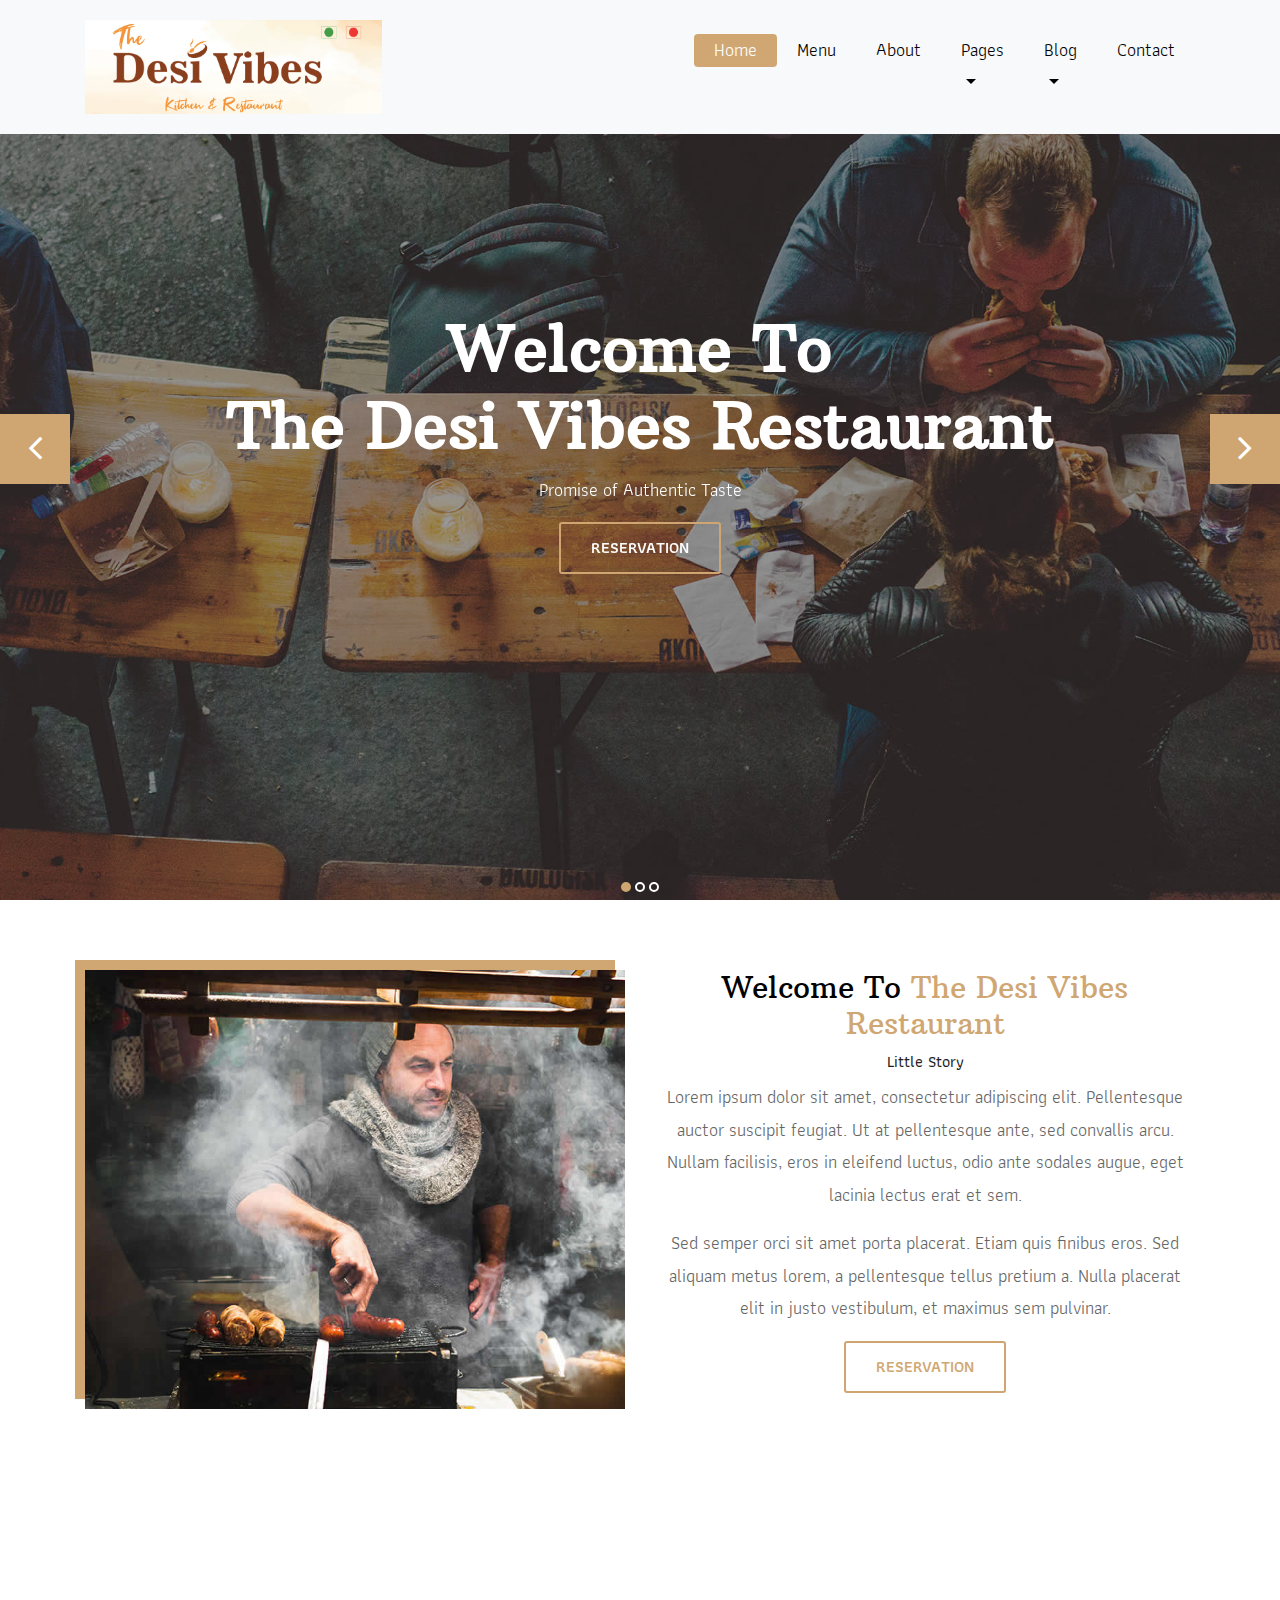
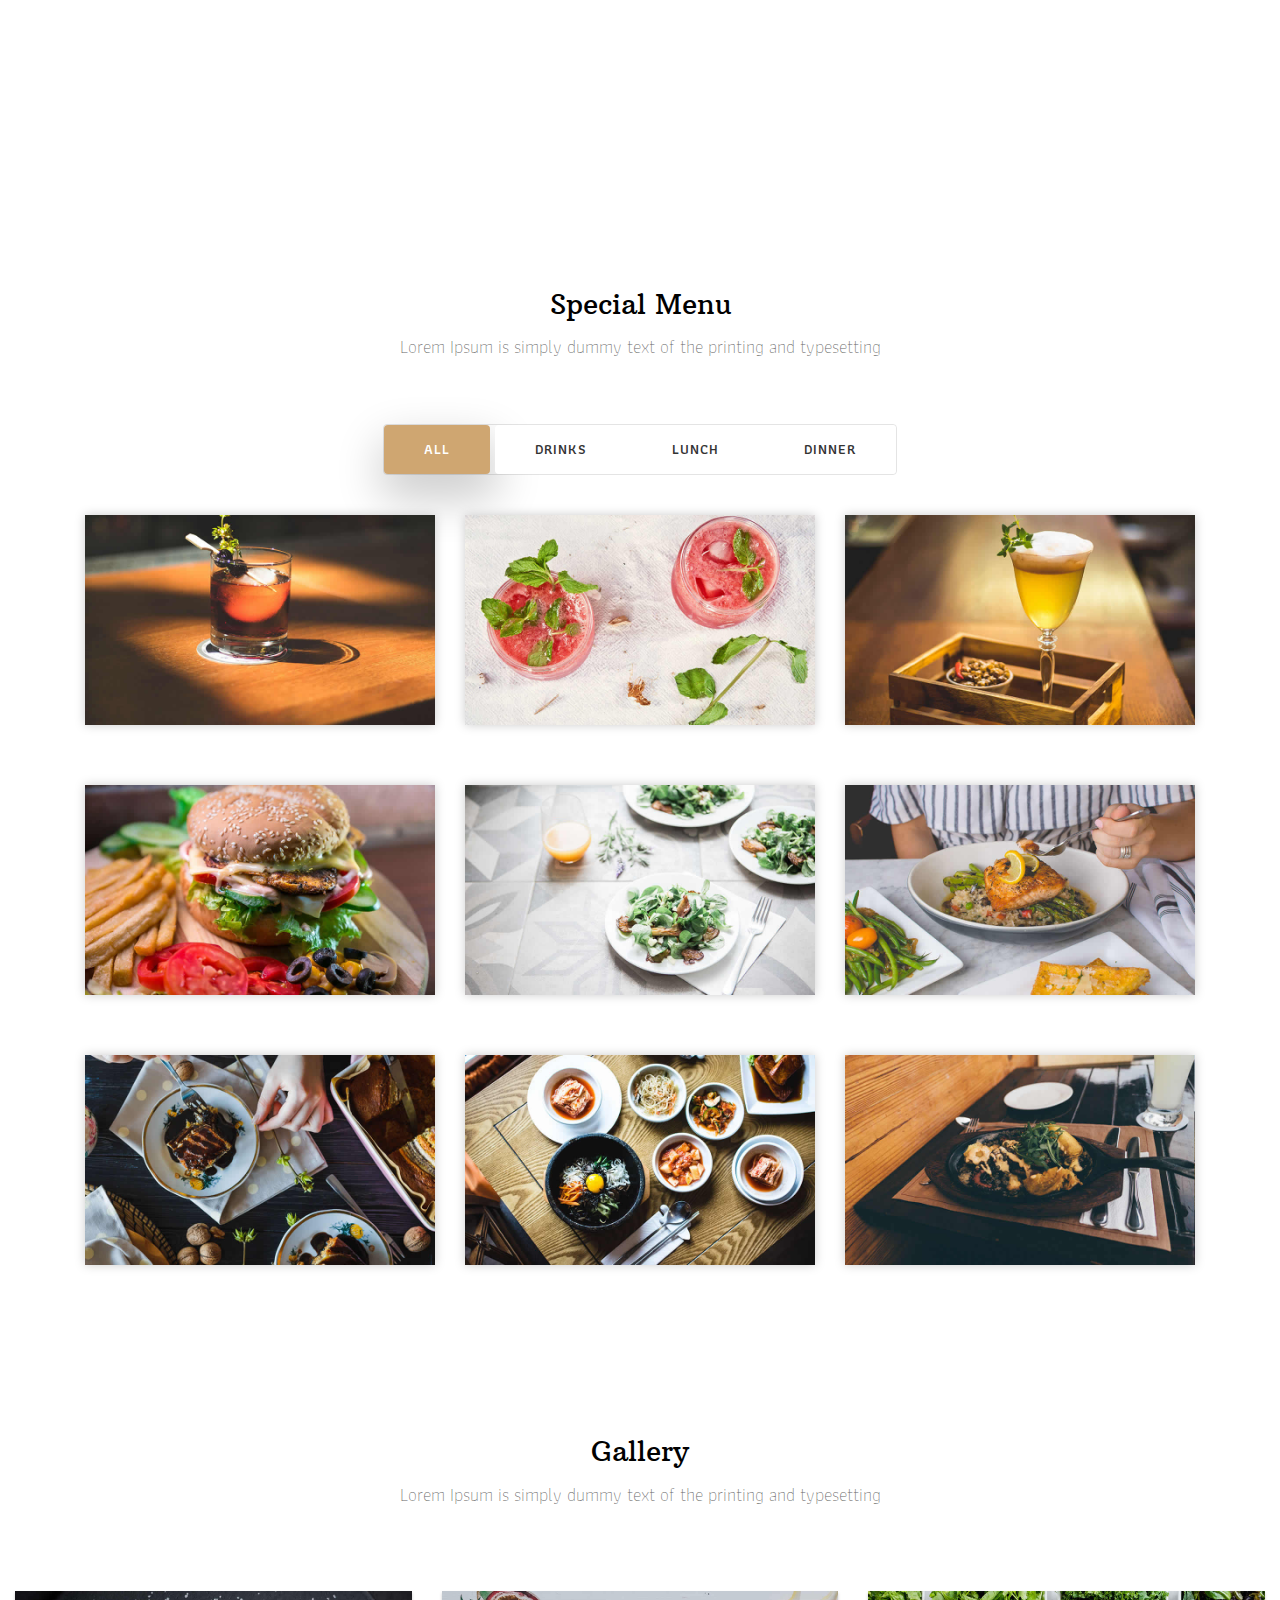
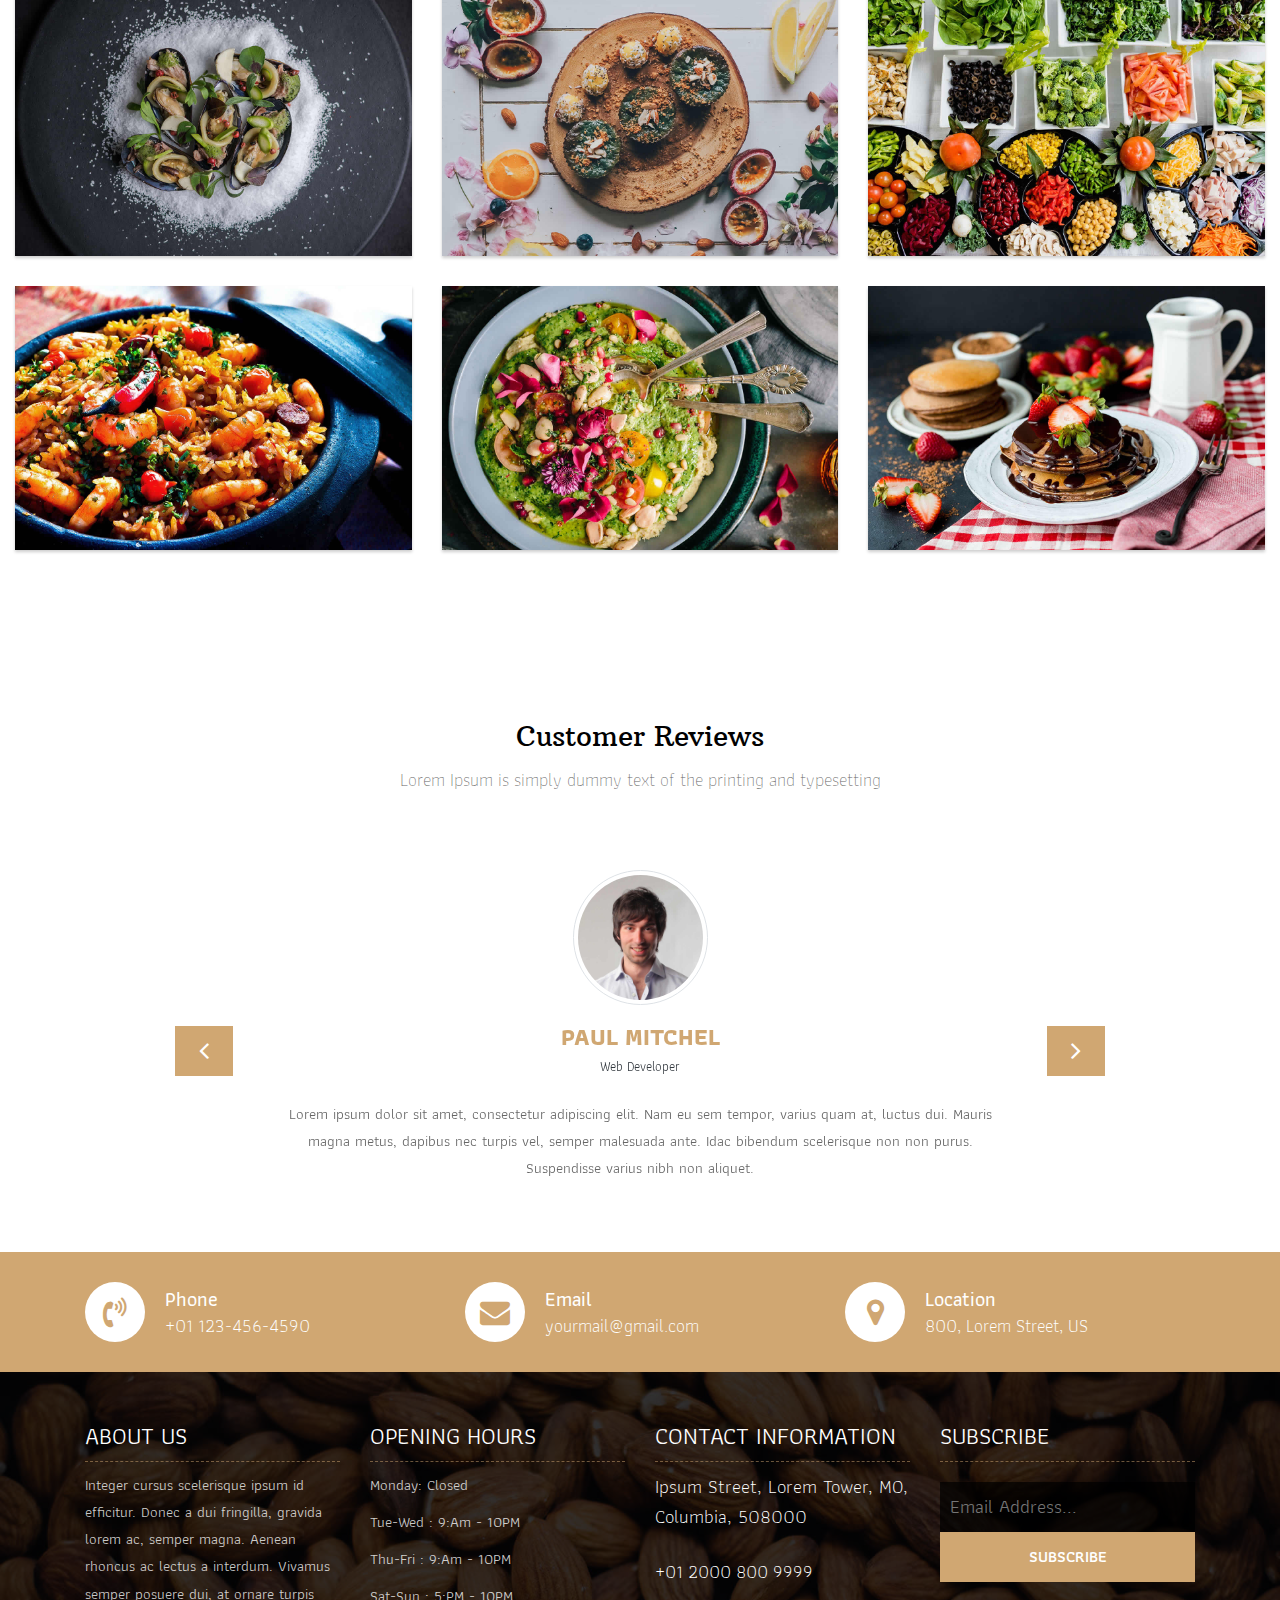
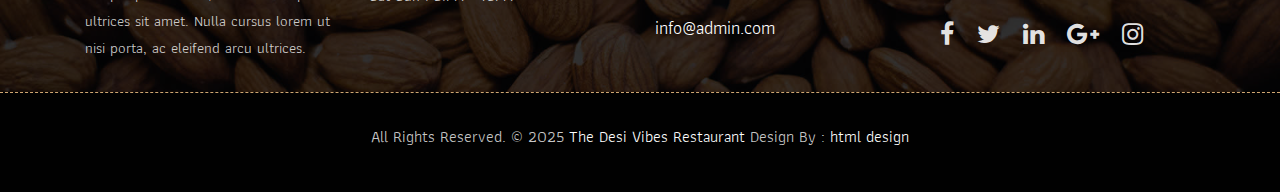
==== index.html @ 7b505b8d "Initial commit" ====
<!DOCTYPE html>
<html lang="en"><!-- Basic -->
<head>
	<meta charset="utf-8">
    <meta http-equiv="X-UA-Compatible" content="IE=edge">   
   
    <!-- Mobile Metas -->
    <meta name="viewport" content="width=device-width, initial-scale=1">
 
     <!-- Site Metas -->
    <title>The Desi Vibes</title>  
    <meta name="keywords" content="">
    <meta name="description" content="">
    <meta name="author" content="">

    <!-- Site Icons -->
    <link rel="shortcut icon" href="images/favicon.ico" type="image/x-icon">
    <link rel="apple-touch-icon" href="images/apple-touch-icon.png">

    <!-- Bootstrap CSS -->
    <link rel="stylesheet" href="css/bootstrap.min.css">    
	<!-- Site CSS -->
    <link rel="stylesheet" href="css/style.css">    
    <!-- Responsive CSS -->
    <link rel="stylesheet" href="css/responsive.css">
    <!-- Custom CSS -->
    <link rel="stylesheet" href="css/custom.css">

    <!--[if lt IE 9]>
      <script src="https://oss.maxcdn.com/libs/html5shiv/3.7.0/html5shiv.js"></script>
      <script src="https://oss.maxcdn.com/libs/respond.js/1.4.2/respond.min.js"></script>
    <![endif]-->

</head>

<body>
	<!-- Start header -->
	<header class="top-navbar">
		<nav class="navbar navbar-expand-lg navbar-light bg-light">
			<div class="container">
				<a class="navbar-brand" href="index.html">
					<img src="images/logonew.png" alt="" style="height:4%; width: 50%;"/>
				</a>
				<button class="navbar-toggler" type="button" data-toggle="collapse" data-target="#navbars-rs-food" aria-controls="navbars-rs-food" aria-expanded="false" aria-label="Toggle navigation">
				  <span class="navbar-toggler-icon"></span>
				</button>
				<div class="collapse navbar-collapse" id="navbars-rs-food">
					<ul class="navbar-nav ml-auto">
						<li class="nav-item active"><a class="nav-link" href="index.html">Home</a></li>
						<li class="nav-item"><a class="nav-link" href="menu.html">Menu</a></li>
						<li class="nav-item"><a class="nav-link" href="about.html">About</a></li>
						<li class="nav-item dropdown">
							<a class="nav-link dropdown-toggle" href="#" id="dropdown-a" data-toggle="dropdown">Pages</a>
							<div class="dropdown-menu" aria-labelledby="dropdown-a">
								<a class="dropdown-item" href="reservation.html">Reservation</a>
								<a class="dropdown-item" href="stuff.html">Stuff</a>
								<a class="dropdown-item" href="gallery.html">Gallery</a>
							</div>
						</li>
						<li class="nav-item dropdown">
							<a class="nav-link dropdown-toggle" href="#" id="dropdown-a" data-toggle="dropdown">Blog</a>
							<div class="dropdown-menu" aria-labelledby="dropdown-a">
								<a class="dropdown-item" href="blog.html">blog</a>
								<a class="dropdown-item" href="blog-details.html">blog Single</a>
							</div>
						</li>
						<li class="nav-item"><a class="nav-link" href="contact.html">Contact</a></li>
					</ul>
				</div>
			</div>
		</nav>
	</header>
	<!-- End header -->
	
	<!-- Start slides -->
	<div id="slides" class="cover-slides">
		<ul class="slides-container">
			<li class="text-center">
				<img src="images/slider-01.jpg" alt="">
				<div class="container">
					<div class="row">
						<div class="col-md-12">
							<h1 class="m-b-20"><strong>Welcome To <br> The Desi Vibes Restaurant</strong></h1>
							<p class="m-b-40">Promise of Authentic Taste</p>
							<p><a class="btn btn-lg btn-circle btn-outline-new-white" href="#">Reservation</a></p>
						</div>
					</div>
				</div>
			</li>
			<li class="text-center">
				<img src="images/slider-02.jpg" alt="">
				<div class="container">
					<div class="row">
						<div class="col-md-12">
							<h1 class="m-b-20"><strong>Welcome To <br> The Desi Vibes Restaurant</strong></h1>
							<p class="m-b-40">Promise of Authentic Taste</p>
							<p><a class="btn btn-lg btn-circle btn-outline-new-white" href="#">Reservation</a></p>
						</div>
					</div>
				</div>
			</li>
			<li class="text-center">
				<img src="images/slider-03.jpg" alt="">
				<div class="container">
					<div class="row">
						<div class="col-md-12">
							<h1 class="m-b-20"><strong>Welcome To <br> The Desi Vibes Restaurant</strong></h1>
							<p class="m-b-40">Promise of Authentic Taste</p>
							<p><a class="btn btn-lg btn-circle btn-outline-new-white" href="#">Reservation</a></p>
						</div>
					</div>
				</div>
			</li>
		</ul>
		<div class="slides-navigation">
			<a href="#" class="next"><i class="fa fa-angle-right" aria-hidden="true"></i></a>
			<a href="#" class="prev"><i class="fa fa-angle-left" aria-hidden="true"></i></a>
		</div>
	</div>
	<!-- End slides -->
	
	<!-- Start About -->
	<div class="about-section-box">
		<div class="container">
			<div class="row">
				<div class="col-lg-6 col-md-6 col-sm-12">
					<img src="images/about-img.jpg" alt="" class="img-fluid">
				</div>
				<div class="col-lg-6 col-md-6 col-sm-12 text-center">
					<div class="inner-column">
						<h1>Welcome To <span>The Desi Vibes Restaurant</span></h1>
						<h4>Little Story</h4>
						<p>Lorem ipsum dolor sit amet, consectetur adipiscing elit. Pellentesque auctor suscipit feugiat. Ut at pellentesque ante, sed convallis arcu. Nullam facilisis, eros in eleifend luctus, odio ante sodales augue, eget lacinia lectus erat et sem. </p>
						<p>Sed semper orci sit amet porta placerat. Etiam quis finibus eros. Sed aliquam metus lorem, a pellentesque tellus pretium a. Nulla placerat elit in justo vestibulum, et maximus sem pulvinar.</p>
						<a class="btn btn-lg btn-circle btn-outline-new-white" href="#">Reservation</a>
					</div>
				</div>
			</div>
		</div>
	</div>
	<!-- End About -->
	
	<!-- Start QT -->
	<div class="qt-box qt-background">
		<div class="container">
			<div class="row">
				<div class="col-md-8 ml-auto mr-auto text-left">
					<p class="lead ">
						" If you're not the one cooking, stay out of the way and compliment the chef. "
					</p>
					<span class="lead">Michael Strahan</span>
				</div>
			</div>
		</div>
	</div>
	<!-- End QT -->
	
	<!-- Start Menu -->
	<div class="menu-box">
		<div class="container">
			<div class="row">
				<div class="col-lg-12">
					<div class="heading-title text-center">
						<h2>Special Menu</h2>
						<p>Lorem Ipsum is simply dummy text of the printing and typesetting</p>
					</div>
				</div>
			</div>
			<div class="row">
				<div class="col-lg-12">
					<div class="special-menu text-center">
						<div class="button-group filter-button-group">
							<button class="active" data-filter="*">All</button>
							<button data-filter=".drinks">Drinks</button>
							<button data-filter=".lunch">Lunch</button>
							<button data-filter=".dinner">Dinner</button>
						</div>
					</div>
				</div>
			</div>
				
			<div class="row special-list">
				<div class="col-lg-4 col-md-6 special-grid drinks">
					<div class="gallery-single fix">
						<img src="images/img-01.jpg" class="img-fluid" alt="Image">
						<div class="why-text">
							<h4>Special Drinks 1</h4>
							<p>Sed id magna vitae eros sagittis euismod.</p>
							<h5> $7.79</h5>
						</div>
					</div>
				</div>
				
				<div class="col-lg-4 col-md-6 special-grid drinks">
					<div class="gallery-single fix">
						<img src="images/img-02.jpg" class="img-fluid" alt="Image">
						<div class="why-text">
							<h4>Special Drinks 2</h4>
							<p>Sed id magna vitae eros sagittis euismod.</p>
							<h5> $9.79</h5>
						</div>
					</div>
				</div>
				
				<div class="col-lg-4 col-md-6 special-grid drinks">
					<div class="gallery-single fix">
						<img src="images/img-03.jpg" class="img-fluid" alt="Image">
						<div class="why-text">
							<h4>Special Drinks 3</h4>
							<p>Sed id magna vitae eros sagittis euismod.</p>
							<h5> $10.79</h5>
						</div>
					</div>
				</div>
				
				<div class="col-lg-4 col-md-6 special-grid lunch">
					<div class="gallery-single fix">
						<img src="images/img-04.jpg" class="img-fluid" alt="Image">
						<div class="why-text">
							<h4>Special Lunch 1</h4>
							<p>Sed id magna vitae eros sagittis euismod.</p>
							<h5> $15.79</h5>
						</div>
					</div>
				</div>
				
				<div class="col-lg-4 col-md-6 special-grid lunch">
					<div class="gallery-single fix">
						<img src="images/img-05.jpg" class="img-fluid" alt="Image">
						<div class="why-text">
							<h4>Special Lunch 2</h4>
							<p>Sed id magna vitae eros sagittis euismod.</p>
							<h5> $18.79</h5>
						</div>
					</div>
				</div>
				
				<div class="col-lg-4 col-md-6 special-grid lunch">
					<div class="gallery-single fix">
						<img src="images/img-06.jpg" class="img-fluid" alt="Image">
						<div class="why-text">
							<h4>Special Lunch 3</h4>
							<p>Sed id magna vitae eros sagittis euismod.</p>
							<h5> $20.79</h5>
						</div>
					</div>
				</div>
				
				<div class="col-lg-4 col-md-6 special-grid dinner">
					<div class="gallery-single fix">
						<img src="images/img-07.jpg" class="img-fluid" alt="Image">
						<div class="why-text">
							<h4>Special Dinner 1</h4>
							<p>Sed id magna vitae eros sagittis euismod.</p>
							<h5> $25.79</h5>
						</div>
					</div>
				</div>
				
				<div class="col-lg-4 col-md-6 special-grid dinner">
					<div class="gallery-single fix">
						<img src="images/img-08.jpg" class="img-fluid" alt="Image">
						<div class="why-text">
							<h4>Special Dinner 2</h4>
							<p>Sed id magna vitae eros sagittis euismod.</p>
							<h5> $22.79</h5>
						</div>
					</div>
				</div>
				
				<div class="col-lg-4 col-md-6 special-grid dinner">
					<div class="gallery-single fix">
						<img src="images/img-09.jpg" class="img-fluid" alt="Image">
						<div class="why-text">
							<h4>Special Dinner 3</h4>
							<p>Sed id magna vitae eros sagittis euismod.</p>
							<h5> $24.79</h5>
						</div>
					</div>
				</div>
				
			</div>
		</div>
	</div>
	<!-- End Menu -->
	
	<!-- Start Gallery -->
	<div class="gallery-box">
		<div class="container-fluid">
			<div class="row">
				<div class="col-lg-12">
					<div class="heading-title text-center">
						<h2>Gallery</h2>
						<p>Lorem Ipsum is simply dummy text of the printing and typesetting</p>
					</div>
				</div>
			</div>
			<div class="tz-gallery">
				<div class="row">
					<div class="col-sm-12 col-md-4 col-lg-4">
						<a class="lightbox" href="images/gallery-img-01.jpg">
							<img class="img-fluid" src="images/gallery-img-01.jpg" alt="Gallery Images">
						</a>
					</div>
					<div class="col-sm-6 col-md-4 col-lg-4">
						<a class="lightbox" href="images/gallery-img-02.jpg">
							<img class="img-fluid" src="images/gallery-img-02.jpg" alt="Gallery Images">
						</a>
					</div>
					<div class="col-sm-6 col-md-4 col-lg-4">
						<a class="lightbox" href="images/gallery-img-03.jpg">
							<img class="img-fluid" src="images/gallery-img-03.jpg" alt="Gallery Images">
						</a>
					</div>
					<div class="col-sm-12 col-md-4 col-lg-4">
						<a class="lightbox" href="images/gallery-img-04.jpg">
							<img class="img-fluid" src="images/gallery-img-04.jpg" alt="Gallery Images">
						</a>
					</div>
					<div class="col-sm-6 col-md-4 col-lg-4">
						<a class="lightbox" href="images/gallery-img-05.jpg">
							<img class="img-fluid" src="images/gallery-img-05.jpg" alt="Gallery Images">
						</a>
					</div> 
					<div class="col-sm-6 col-md-4 col-lg-4">
						<a class="lightbox" href="images/gallery-img-06.jpg">
							<img class="img-fluid" src="images/gallery-img-06.jpg" alt="Gallery Images">
						</a>
					</div>
				</div>
			</div>
		</div>
	</div>
	<!-- End Gallery -->
	
	<!-- Start Customer Reviews -->
	<div class="customer-reviews-box">
		<div class="container">
			<div class="row">
				<div class="col-lg-12">
					<div class="heading-title text-center">
						<h2>Customer Reviews</h2>
						<p>Lorem Ipsum is simply dummy text of the printing and typesetting</p>
					</div>
				</div>
			</div>
			<div class="row">
				<div class="col-md-8 mr-auto ml-auto text-center">
					<div id="reviews" class="carousel slide" data-ride="carousel">
						<div class="carousel-inner mt-4">
							<div class="carousel-item text-center active">
								<div class="img-box p-1 border rounded-circle m-auto">
									<img class="d-block w-100 rounded-circle" src="images/profile-1.jpg" alt="">
								</div>
								<h5 class="mt-4 mb-0"><strong class="text-warning text-uppercase">Paul Mitchel</strong></h5>
								<h6 class="text-dark m-0">Web Developer</h6>
								<p class="m-0 pt-3">Lorem ipsum dolor sit amet, consectetur adipiscing elit. Nam eu sem tempor, varius quam at, luctus dui. Mauris magna metus, dapibus nec turpis vel, semper malesuada ante. Idac bibendum scelerisque non non purus. Suspendisse varius nibh non aliquet.</p>
							</div>
							<div class="carousel-item text-center">
								<div class="img-box p-1 border rounded-circle m-auto">
									<img class="d-block w-100 rounded-circle" src="images/profile-3.jpg" alt="">
								</div>
								<h5 class="mt-4 mb-0"><strong class="text-warning text-uppercase">Steve Fonsi</strong></h5>
								<h6 class="text-dark m-0">Web Designer</h6>
								<p class="m-0 pt-3">Lorem ipsum dolor sit amet, consectetur adipiscing elit. Nam eu sem tempor, varius quam at, luctus dui. Mauris magna metus, dapibus nec turpis vel, semper malesuada ante. Idac bibendum scelerisque non non purus. Suspendisse varius nibh non aliquet.</p>
							</div>
							<div class="carousel-item text-center">
								<div class="img-box p-1 border rounded-circle m-auto">
									<img class="d-block w-100 rounded-circle" src="images/profile-7.jpg" alt="">
								</div>
								<h5 class="mt-4 mb-0"><strong class="text-warning text-uppercase">Daniel vebar</strong></h5>
								<h6 class="text-dark m-0">Seo Analyst</h6>
								<p class="m-0 pt-3">Lorem ipsum dolor sit amet, consectetur adipiscing elit. Nam eu sem tempor, varius quam at, luctus dui. Mauris magna metus, dapibus nec turpis vel, semper malesuada ante. Idac bibendum scelerisque non non purus. Suspendisse varius nibh non aliquet.</p>
							</div>
						</div>
						<a class="carousel-control-prev" href="#reviews" role="button" data-slide="prev">
							<i class="fa fa-angle-left" aria-hidden="true"></i>
							<span class="sr-only">Previous</span>
						</a>
						<a class="carousel-control-next" href="#reviews" role="button" data-slide="next">
							<i class="fa fa-angle-right" aria-hidden="true"></i>
							<span class="sr-only">Next</span>
						</a>
                    </div>
				</div>
			</div>
		</div>
	</div>
	<!-- End Customer Reviews -->
	
	<!-- Start Contact info -->
	<div class="contact-imfo-box">
		<div class="container">
			<div class="row">
				<div class="col-md-4">
					<i class="fa fa-volume-control-phone"></i>
					<div class="overflow-hidden">
						<h4>Phone</h4>
						<p class="lead">
							+01 123-456-4590
						</p>
					</div>
				</div>
				<div class="col-md-4">
					<i class="fa fa-envelope"></i>
					<div class="overflow-hidden">
						<h4>Email</h4>
						<p class="lead">
							yourmail@gmail.com
						</p>
					</div>
				</div>
				<div class="col-md-4">
					<i class="fa fa-map-marker"></i>
					<div class="overflow-hidden">
						<h4>Location</h4>
						<p class="lead">
							800, Lorem Street, US
						</p>
					</div>
				</div>
			</div>
		</div>
	</div>
	<!-- End Contact info -->
	
	<!-- Start Footer -->
	<footer class="footer-area bg-f">
		<div class="container">
			<div class="row">
				<div class="col-lg-3 col-md-6">
					<h3>About Us</h3>
					<p>Integer cursus scelerisque ipsum id efficitur. Donec a dui fringilla, gravida lorem ac, semper magna. Aenean rhoncus ac lectus a interdum. Vivamus semper posuere dui, at ornare turpis ultrices sit amet. Nulla cursus lorem ut nisi porta, ac eleifend arcu ultrices.</p>
				</div>
				<div class="col-lg-3 col-md-6">
					<h3>Opening hours</h3>
					<p><span class="text-color">Monday: </span>Closed</p>
					<p><span class="text-color">Tue-Wed :</span> 9:Am - 10PM</p>
					<p><span class="text-color">Thu-Fri :</span> 9:Am - 10PM</p>
					<p><span class="text-color">Sat-Sun :</span> 5:PM - 10PM</p>
				</div>
				<div class="col-lg-3 col-md-6">
					<h3>Contact information</h3>
					<p class="lead">Ipsum Street, Lorem Tower, MO, Columbia, 508000</p>
					<p class="lead"><a href="#">+01 2000 800 9999</a></p>
					<p><a href="#"> info@admin.com</a></p>
				</div>
				<div class="col-lg-3 col-md-6">
					<h3>Subscribe</h3>
					<div class="subscribe_form">
						<form class="subscribe_form">
							<input name="EMAIL" id="subs-email" class="form_input" placeholder="Email Address..." type="email">
							<button type="submit" class="submit">SUBSCRIBE</button>
							<div class="clearfix"></div>
						</form>
					</div>
					<ul class="list-inline f-social">
						<li class="list-inline-item"><a href="#"><i class="fa fa-facebook" aria-hidden="true"></i></a></li>
						<li class="list-inline-item"><a href="#"><i class="fa fa-twitter" aria-hidden="true"></i></a></li>
						<li class="list-inline-item"><a href="#"><i class="fa fa-linkedin" aria-hidden="true"></i></a></li>
						<li class="list-inline-item"><a href="#"><i class="fa fa-google-plus" aria-hidden="true"></i></a></li>
						<li class="list-inline-item"><a href="#"><i class="fa fa-instagram" aria-hidden="true"></i></a></li>
					</ul>
				</div>
			</div>
		</div>
		
		<div class="copyright">
			<div class="container">
				<div class="row">
					<div class="col-lg-12">
						<p class="company-name">All Rights Reserved. &copy; 2025 <a href="#">The Desi Vibes Restaurant</a> Design By : 
					<a href="https://html.design/">html design</a></p>
					</div>
				</div>
			</div>
		</div>
		
	</footer>
	<!-- End Footer -->
	
	<a href="#" id="back-to-top" title="Back to top" style="display: none;">&uarr;</a>

	<!-- ALL JS FILES -->
	<script src="js/jquery-3.2.1.min.js"></script>
	<script src="js/popper.min.js"></script>
	<script src="js/bootstrap.min.js"></script>
    <!-- ALL PLUGINS -->
	<script src="js/jquery.superslides.min.js"></script>
	<script src="js/images-loded.min.js"></script>
	<script src="js/isotope.min.js"></script>
	<script src="js/baguetteBox.min.js"></script>
	<script src="js/form-validator.min.js"></script>
    <script src="js/contact-form-script.js"></script>
    <script src="js/custom.js"></script>
</body>
</html>
---- css/style.css ----
/*------------------------------------------------------------------
    IMPORT FONTS
-------------------------------------------------------------------*/

@import url('https://fonts.googleapis.com/css?family=Arbutus+Slab');
@import url('https://fonts.googleapis.com/css?family=Athiti:400,500,600');

/*------------------------------------------------------------------
    IMPORT FILES
-------------------------------------------------------------------*/

@import url(animate.css);
@import url(font-awesome.min.css);
@import url(superslides.css);
@import url(baguetteBox.min.css);

/*------------------------------------------------------------------
    SKELETON
-------------------------------------------------------------------*/

body {
    color: #666666;
    font-size: 15px;
    font-family: 'Athiti', sans-serif;
    line-height: 1.80857;
}


a {
    color: #1f1f1f;
    text-decoration: none !important;
    outline: none !important;
    -webkit-transition: all .3s ease-in-out;
    -moz-transition: all .3s ease-in-out;
    -ms-transition: all .3s ease-in-out;
    -o-transition: all .3s ease-in-out;
    transition: all .3s ease-in-out;
}

h1,
h2,
h3,
h4,
h5,
h6 {
    letter-spacing: 0;
    font-weight: normal;
    position: relative;
    padding: 0 0 10px 0;
    font-weight: normal;
    line-height: 120% !important;
    color: #1f1f1f;
    margin: 0
}

h1 {
    font-size: 24px
}

h2 {
    font-size: 22px
}

h3 {
    font-size: 18px
}

h4 {
    font-size: 16px
}

h5 {
    font-size: 14px
}

h6 {
    font-size: 13px
}

h1 a,
h2 a,
h3 a,
h4 a,
h5 a,
h6 a {
    color: #212121;
    text-decoration: none!important;
    opacity: 1
}

h1 a:hover,
h2 a:hover,
h3 a:hover,
h4 a:hover,
h5 a:hover,
h6 a:hover {
    opacity: .8
}

a {
    color: #1f1f1f;
    text-decoration: none;
    outline: none;
}

a,
.btn {
    text-decoration: none !important;
    outline: none !important;
    -webkit-transition: all .3s ease-in-out;
    -moz-transition: all .3s ease-in-out;
    -ms-transition: all .3s ease-in-out;
    -o-transition: all .3s ease-in-out;
    transition: all .3s ease-in-out;
}

.btn-custom {
    margin-top: 20px;
    background-color: transparent !important;
    border: 2px solid #ddd;
    padding: 12px 40px;
    font-size: 16px;
}

.lead {
    font-size: 18px;
    line-height: 30px;
    color: #767676;
    margin: 0;
    padding: 0;
}

blockquote {
    margin: 20px 0 20px;
    padding: 30px;
}

ul, li, ol{
	list-style: none;
	margin: 0px;
	padding: 0px;
}
button:focus{
	outline: none;
}

.form-control::-moz-placeholder {
    color: #2a2a2a;
    opacity: 1;
}

/*------------------------------------------------------------------
    LOADER 
-------------------------------------------------------------------*/


/*------------------------------------------------------------------
    HEADER
-------------------------------------------------------------------*/
.top-navbar{
	position: relative;
	z-index: 10;
}

.top-navbar .navbar{
	padding: 15px 0px;
	position: fixed;
	width: 100%;
	transition: height .3s ease-out, background .3s ease-out, box-shadow .3s ease-out;
	-webkit-transform: translate3d(0, 0, 0);
	transform: translate3d(0, 0, 0);
	z-index: 100;
}

.top-navbar .navbar-light .navbar-nav .nav-link{
	color: #010101;
	font-size: 18px;
	padding: 0px 20px;
	border-radius: 4px;
}

.top-navbar .navbar-light .navbar-nav .nav-item .nav-link:hover{
	background: #d0a772;
	color: #ffffff;
}
.top-navbar .navbar-light .navbar-nav .nav-item.active .nav-link{
	background: #d0a772;
	color: #ffffff;
	border-radius: 4px;
}

.navbar-expand-lg .navbar-nav .dropdown-menu{
	border: none;
	 box-shadow: 2px 5px 6px rgba(0,0,0,0.5);
}

.navbar-expand-lg .navbar-nav .dropdown-menu a.dropdown-item:hover{
	background: #d0a772;
	color: #ffffff;
}
.navbar-light .navbar-toggler:hover{
	background: #cfa671;
}

/*------------------------------------------------------------------
    Slider
-------------------------------------------------------------------*/

.cover-slides{
	height: 100vh;
}
.slides-navigation a {
	background: #cfa671;
    position: absolute;
    height: 70px;
    width: 70px;
    top: 50%;
    font-size: 20px;
    display: block;
    color: #fff;
	line-height: 80px;
	text-align: center;
    transition: all .3s ease-in-out;
}
.slides-navigation a i{
	font-size: 40px;
}
.slides-navigation a:hover {
	background: #010101;
}
.cover-slides .container{
	height: 100%;
	position: relative;
	z-index: 2;
}
.cover-slides .container > .row {
	-webkit-box-align: center;
	-ms-flex-align: center;
	align-items: center;
}
.cover-slides .container > .row {
    height: 100%;
}

.btn{
	text-transform: uppercase;
	padding: 19px 36px;
}
.btn{
	display: inline-block;
	font-weight: 600;
	text-align: center;
	white-space: nowrap;
	vertical-align: middle;
	-webkit-user-select: none;
	-moz-user-select: none;
	-ms-user-select: none;
	user-select: none;
	border: 2px solid transparent;
	padding: 12px 30px;
	font-size: 16px;
	line-height: 1.5;
	border-radius: .1875rem;
	transition: color .15s ease-in-out, background-color .15s ease-in-out, border-color .15s ease-in-out, box-shadow .15s ease-in-out;
}
.btn-outline-new-white {
    color: #fff;
    background-color: transparent;
    background-image: none;
    border-color: #cfa671;
}
.btn-outline-new-white:hover {
    color: #ffffff;
    background-color: #cfa671;
    border-color: #cfa671;
}

.overlay-background {
    background: #333;
    position: absolute;
    height: 100%;
    width: 100%;
    left: 0;
    top: 0;
	opacity: 0.5;
}

.cover-slides h1{
	font-family: 'Arbutus Slab', serif;
	font-weight: 500;
	font-size: 64px;
	color: #fff;
}
.cover-slides p{
	font-size: 18px;
	color: #fff;
}
.slides-pagination a{
	border: 2px solid #ffffff;
}
.slides-pagination a.current{
	background: #cfa671;
	border: 2px solid #cfa671;
}

/*------------------------------------------------------------------
    About
-------------------------------------------------------------------*/

.about-section-box{
	padding: 70px 0px;
}
.about-section-box .img-fluid{
	box-shadow: -10px -10px 0px #d0a772;
}
.inner-column{}
.inner-column h1{
	font-family: 'Arbutus Slab', serif;
	font-size: 30px;
	color: #010101;
}
.inner-column h1 span{
	color: #d0a772;
}
.inner-column h4{
	font-size: 16px;
	font-weight: 500;
}
.inner-column p{
	font-size: 18px;
}
.inner-column .btn-outline-new-white{
	color: #d0a772;
}
.inner-column .btn-outline-new-white:hover{
	color: #ffffff;
}

/*------------------------------------------------------------------
    QT
-------------------------------------------------------------------*/


.qt-background{
	background: url(../images/qt-bg.jpg) no-repeat;
	background-size: cover;
	padding: 100px 0;
	background-attachment: fixed;
	background-position: center center;
	position: relative;
}
.qt-background p {
    font-size: 35px;
    font-weight: 300;
    line-height: 44px;
    color: #fff;
	font-family: 'Arbutus Slab', serif;
	margin-bottom: 20px;
}

.qt-background span {
    color: #fff;
    font-size: 20px;  
	font-weight: 500;	
}

/*------------------------------------------------------------------
    Menu
-------------------------------------------------------------------*/

.menu-box{
	padding: 70px 0px;
}

.heading-title{
	margin-bottom: 50px;
}
.heading-title h2{
	color: #010101;
	font-size: 28px;
	font-family: 'Arbutus Slab', serif;
}
.heading-title p{
	font-size: 18px;
	font-weight: 200;
	margin: 0px;
}

.filter-button-group {
    border: 1px solid #e4e4e4;
    border-radius: 4px;
    margin: 10px 15px;
    display: inline-block;
}

.filter-button-group button {
    color: #333;
    letter-spacing: 1px;
    text-transform: uppercase;
    font-weight: 600;
    font-size: 14px;
    cursor: pointer;
    background: #fff;
    padding: 12px 40px;
    border: none;
    border-radius: 4px;
}

.filter-button-group button.active {
    background: #cfa671;
    color: #fff;
    box-shadow: 2px 20px 45px 5px rgba(0,0,0,.2);
}

.gallery-single{
	margin: 30px 0px;
}

.gallery-single {
    position: relative;
    overflow: hidden;
    -webkit-box-shadow: 0 0 10px #ccc;
    box-shadow: 0 0 10px #ccc;
}

.why-text {
    position: absolute;
    left: 0;
    bottom: -100%;
    right: 0;
    height: 100%;
    background: rgba(207, 166, 113, 0.9);
    padding: 12px 12px;
    -webkit-transition: all .3s ease;
    transition: all .3s ease;
}
.why-text h4{
	color: #ffffff;
	font-size: 24px;
	font-weight: 500;
	font-family: 'Arbutus Slab', serif;
}
.why-text p{
	color: #ffffff;
	font-size: 18px;
	border-bottom: 1px dashed #010101;
	margin: 0px;
	padding-bottom: 15px;
	margin-top: 15px;
	margin-bottom: 15px;
}
.why-text h5{
	font-size: 28px;
	font-weight: 600;
	color: #ffffff;
}

.gallery-single:hover .why-text{
	bottom: 0px;
}


/*------------------------------------------------------------------
    Gallery
-------------------------------------------------------------------*/

.gallery-box{
	padding: 70px 0px;
}
.tz-gallery{
	margin-top: 30px;
}
.tz-gallery .lightbox img {
    width: 100%;
    margin-bottom: 30px;
    transition: 0.2s ease-in-out;
    box-shadow: 0 2px 3px rgba(0,0,0,0.2);
}
.tz-gallery .lightbox img:hover {
    transform: scale(1.05);
    box-shadow: 0 8px 15px rgba(0,0,0,0.3);
}

/*------------------------------------------------------------------
    Customer Reviews
-------------------------------------------------------------------*/

.customer-reviews-box{
	padding: 70px 0px;
}

.carousel-inner .carousel-item .img-box{
	width: 135px;
	height: 135px;
}
.carousel-control-prev{
	left: -100px;
}
.carousel-control-next{
	right: -100px;
}
.carousel-indicators{
	top: 320px;
}

.text-warning{
	color: #d0a772 !important;
	font-size: 24px;
}

@media (min-width: 320px) and (max-width: 640px) {
	.carousel-inner .carousel-item p{
		font-size: 14px;
	}
	.carousel-control-prev{
		left: -5px;
	}
	.carousel-control-next{
		right: -5px;
	}
 	.carousel-indicators{
		top: 400px;
	}
}

#reviews .carousel-control-prev{
	background: #d0a772;
	color: #ffffff;
	display: block;
	position: absolute;
	width: 8%;
	height: 50px;
	top: 50%;
	font-size: 28px;
	opacity: 1;
}
#reviews .carousel-control-prev:hover{
	background: #010101;
	color: #ffffff;
}

#reviews .carousel-control-next{
	background: #d0a772;
	color: #ffffff;
	display: block;
	position: absolute;
	width: 8%;
	height: 50px;
	top: 50%;
	font-size: 28px;
	opacity: 1;
}
#reviews .carousel-control-next:hover{
	background: #010101;
	color: #ffffff;
}


/*------------------------------------------------------------------
    Contact info
-------------------------------------------------------------------*/

.contact-imfo-box{
	background: #d0a772;
	padding: 30px 0;
}

.overflow-hidden {
    overflow: hidden;
}

.contact-imfo-box i{
	display: block;
	float: left;
	width: 60px;
	height: 60px;
	line-height: 60px;
	text-align: center;
	background: #fff;
	color: #d0a772;
	font-size: 30px;
	-webkit-border-radius: 50%;
	-moz-border-radius: 50%;
	-ms-border-radius: 50%;
	border-radius: 50%;
	margin-right: 20px;
}
.contact-imfo-box h4 {
    margin: 0px;
    margin-top: 5px;
	color: #ffffff;
	font-size: 20px;
	padding: 0px;
	font-weight: 500;
	line-height: 24px;
}
.contact-imfo-box p {
    margin: 0px;
	color: #ffffff;
	font-weight: 300;
}

/*------------------------------------------------------------------
    Footer
-------------------------------------------------------------------*/

.footer-area{
	padding-top: 50px;
	padding-bottom: 0px;
}
.bg-f{
	background-image: url("../images/footer-bg.jpg");
	background-attachment: scroll;
	background-clip: initial;
	background-color: rgba(0, 0, 0, 0);
	background-origin: initial;
	background-position: center center;
	background-repeat: no-repeat;
	background-size: cover;
	position: relative;
}
.bg-f::before {
    background: #010101;
    content: "";
    height: 100%;
    left: 0;
    position: absolute;
    top: 0;
    width: 100%;
    z-index: 1;
	opacity: 0.8;
}

.footer-area .container{
	position: relative;
	z-index: 1;
}
.footer-area h3{
	color: #ffffff;
	text-transform: uppercase;
	font-size: 24px;
	border-bottom: 1px dashed rgba(207, 166, 113, 0.5);
	margin-bottom: 10px;
}
.footer-area p{
	font-size: 15px;
	color: rgba(255, 255, 255, 0.8);
	margin: 0;
	padding-bottom: 10px;
}

.footer-area p.lead{
	font-size: 19px;
	color: #ffffff;
	margin-bottom: 15px;
}
.footer-area p.lead a{
	color: #ffffff;
	margin-bottom: 15px;
}
.footer-area p.lead a:hover{
	color: #d0a772;
}
.footer-area p a{
	font-size: 18px;
	color: #ffffff;
}
.footer-area p a:hover{
	color: #d0a772;
}

.subscribe_form {
    display: block;
    text-align: center;
    padding: 5px 0;
}

.subscribe_form .form_input {
    display: block;
    background-color: rgba(0,0,0,0.7);
    color: #fff;
    border: none;
    font-size: 19px;
    line-height: 50px;
    padding: 0 10px;
    float: left;
    width: 100%;
    transition: all 0.5s ease-in-out;
}

.subscribe_form .submit {
    background-color: #d0a772;
    color: #fff;
    font-size: 16px;
    font-weight: 600;
    line-height: 50px;
    display: inline-block;
    padding: 0 10px;
    float: left;
    width: 100%;
	border: none;
	cursor: pointer;
    transition: all 0.5s ease-in-out;
}
.subscribe_form .submit:hover{
	background: #010101;
}

.f-social {
    padding-bottom: 10px;
    margin: 0px;
    margin-top: 20px;
}
.f-social li a {
    font-size: 25px;
    color: rgba(255, 255, 255, 0.9);
	margin-right: 10px;
}

.copyright{
	margin-top: 20px;
	position: relative;
	display: block;
	background-color: #010101;
	border-top: 1px dashed rgba(207, 166, 113);
	padding: 30px 0;
	z-index: 1;
}

.copyright .company-name{
	font-size: 16px;
	text-align: center;
}
.copyright .company-name a{
	font-size: 16px;
}

/*------------------------------------------------------------------
    All Pages
-------------------------------------------------------------------*/

.page-breadcrumb {
    padding: 250px 0 150px;
    background: url(../images/all-bg.jpg) no-repeat;
    background-attachment: fixed;
    background-size: cover;
    background-position: 0 0;
    position: relative;
}
.all-page-title .container{
	position: relative;
	z-index: 2;
}
.all-page-title::before{
	background: #010101;
	content: "";
	height: 100%;
	left: 0;
	position: absolute;
	top: 0;
	width: 100%;
	z-index: 1;
	opacity: 0.8;	
}
.all-page-title h1{
	font-size: 38px;
	color: #ffffff;
	font-family: 'Arbutus Slab', serif;
	padding: 0px;
}

.inner-pt{
	margin-top: 30px;
}
.inner-pt p{
	font-size: 18px;
}

.stuff-box{
	padding: 70px 0px;
}

.our-team{
    border: 2px solid #d0a772;
    border-radius: 0px;
    text-align: center;
    margin: 10px;
    z-index: 1;
    position: relative;
}
.our-team:before,
.our-team:after{
    content: "";
    width: 100%;
    height: 104%;
    background: #d0a772;
    position: absolute;
    top: 50%;
    left: 0;
    z-index: -1;
    transform: translateY(-50%) scaleX(0.3);
    transition: all 0.3s ease 0s;
}
.our-team:after{
    width: 106%;
    left: 50%;
    transform: translate(-50%, -50%) scaleY(0.25);
}
.our-team:hover:before{ transform: translateY(-50%) scaleX(0.7); }
.our-team:hover:after{ transform: translate(-50%, -50%) scaleY(0.7); }
.our-team img{
    width: 100%;
    height: auto;
    border-radius: 0px;
    transition: all 0.3s ease 0s;
}
.our-team .team-content{
    width: 93%;
    padding: 25px 0 10px;
    background: #d0a772;
    position: absolute;
    bottom: 50px;
    left: 50%;
    opacity: 0;
    transform: translateX(-50%);
    transition: all 0.3s cubic-bezier(0.5, 0.2,0.1,0.9);
}
.our-team:hover .team-content{
    bottom: 10px;
    opacity: 1;
}
.our-team .title{
    font-size: 25px;
    font-weight: 600;
    color: #fff;
    letter-spacing: 1px;
    text-transform: capitalize;
    margin: 0;
}
.our-team .post{
    display: block;
    font-size: 16px;
    color: #fff;
    text-transform: uppercase;
    margin-bottom: 10px;
}
.our-team .social{
    padding: 0;
    margin: 0;
    list-style: none;
}
.our-team .social li{
    display: inline-block;
    margin: 0 5px;
}
.our-team .social li a{
    display: block;
    width: 35px;
    height: 35px;
    line-height: 35px;
    border-radius: 50%;
    background: #fff;
    font-size: 20px;
    color: #d0a772;
    transition: all 0.3s ease 0s;
}
.our-team .social li a:hover{
    background: #ffffff;
    box-shadow: 0 0 0 5px rgba(255,255,255,0.3);
    color: #d0a772;
}
@media only screen and (max-width: 990px){
    .our-team{ margin-bottom: 30px; }
}


.reservation-box{
	padding: 70px 0px;
}

.reservation-box h3{
	padding: 0px 15px;
	margin-bottom: 20px;
	font-weight: 600;
}

.help-block ul li{
	color: red;
}

.form-control[readonly]{
	background-color: #ffffff;
}

.form-control{
	border-radius: 0px;
	min-height: 50px;
}
.form-control:focus{
	border: 1px solid #d0a772;
	box-shadow: none;
}

.form-group .picker__input.picker__input--active{
	border-color: #d0a772;
}

.submit-button{
	margin-top: 20px;
}
.btn.btn-common{
	color: #d0a772;
	background-color: transparent;
	background-image: none;
	border-color: #cfa671;
}
.btn.btn-common:hover{
	color: #ffffff;
	background-color: #cfa671;
	border-color: #cfa671;
}
.blog-box{
	padding: 70px 0px;
}
.blog-box-inner{
	position: relative;
	margin-bottom: 30px;
}

.blog-box-inner .blog-img-box{
	position: relative;
	display: block;
}

.blog-box-inner .blog-detail{
	position: absolute;
	top: 0;
	background: #fff;
	padding: 30px 25px;
	border: 1px solid #ddd;
	transition-duration: .5s;
	height: 100%;
}

.blog-detail h4 {
    font-size: 18px;
    font-weight: 500;
    color: #222222;
}

.blog-detail ul li {
    display: inline-block;
    padding: 0px 5px;
}
.blog-detail ul li span{
	color: #d0a772;
	cursor: pointer;
}
.blog-detail ul li span:hover{
	color: #010101;
}

.blog-detail ul li:first-child {
    padding-left: 0px;
}

.blog-detail p {
    padding: 10px 0px 0 0;
	margin: 0px;
}

.blog-detail a{
	color: #d0a772;
	margin-top: 20px;
}

.blog-box-inner .blog-detail:hover{
	background: rgba(255, 255, 255, .9);
}

.blog-inner-box {
    position: relative;
    margin: 0px 10px;
    margin-bottom: 30px;
}
.side-blog-img {
    box-shadow: -15px -15px 0px 0px rgba(0,0,0,0.4);
    -webkit-transition: all 1s ease 0.01s;
    transition: all 1s ease 0.01s;
    position: relative;
}

.date-blog-up {
    position: absolute;
    right: 0px;
    top: 0px;
    background: #cfa671;
    font-size: 18px;
    color: #ffffff;
    padding: 5px 15px 5px 5px;
}
.inner-blog-detail {
    background: #ffffff;
    position: relative;
    padding: 30px 20px;
}

.inner-blog-detail h3 {
    font-size: 20px;
    font-weight: 500;
    padding-bottom: 15px;
}
.inner-blog-detail ul li {
    display: inline-block;
    padding: 0px 5px;
    color: #222222;
}
.inner-blog-detail ul li span {
    color: #cfa671;
}
.inner-blog-detail p {
    padding: 10px 0px;
}
.details-page blockquote {
    border-left: 5px solid #cfa671;
}
.details-page blockquote {
    padding: 20px;
}
blockquote {
    margin: 20px 0 20px;
    padding: 30px;
}
.blog-inner-details-line {
    margin: 20px 0px;
    clear: both;
    float: left;
    width: 100%;
}
.line-left-social h5 {
    font-size: 18px;
    font-weight: 600;
    padding-bottom: 15px;
}
.line-left-social ul li {
    display: inline-block;
    margin-bottom: 5px;
}
.line-right-social ul li {
    display: inline-block;
}
.line-right-social ul li a {
    display: block;
    padding: 5px;
    background: #f5f5f5;
    border-radius: 6px;
    font-weight: 500;
    width: 35px;
    height: 35px;
    text-align: center;
    line-height: 25px;
    font-size: 15px;
}
.line-left-social ul li a {
    display: block;
    padding: 5px 10px;
    background: #f5f5f5;
    border-radius: 6px;
    font-weight: 400;
    font-size: 12px;
}
.line-left-social ul li a:hover {
    background: #cfa671;
    color: #ffffff;
}
.line-right-social ul li a:hover {
    background: #cfa671;
    color: #ffffff;
}
.line-right-social h5 {
    font-size: 18px;
    font-weight: 600;
    padding-bottom: 15px;
}
.blog-comment-box {
    clear: both;
    margin: 20px 0px;
    float: left;
    width: 100%;
}
.blog-comment-box h3 {
    font-size: 18px;
    font-weight: 600;
    padding-bottom: 20px;
}
.comment-item {
    margin-bottom: 30px;
}
.comment-item-left {
    float: left;
    width: 90px;
    height: 90px;
}
.comment-item-left img {
    width: 100%;
    border-radius: 6px;
}
.comment-item-right {
    padding-left: 110px;
}
.comment-item-right a {
    font-size: 16px;
    font-weight: 500;
}
.des-l {
    display: inline-block;
    width: 100%;
}
.des-l p {
    font-size: 13px;
}
.comment-item-right a {
    font-size: 16px;
    font-weight: 500;
}
.right-btn-re {
    float: right;
    font-style: italic;
    text-align: right;
    font-size: 16px;
    padding: 5px 10px;
    background: #f5f5f5;
    border-radius: 6px;
}
.right-btn-re:hover {
    background: #cfa671;
    color: #ffffff !important;
}
.comment-respond-box {
    clear: both;
}
.blog-comment-box .children {
    margin-left: 70px;
}
.comment-item {
    margin-bottom: 30px;
}
.comment-item-right i {
    padding-right: 10px;
}

.comment-form-respond input {
    min-height: 38px;
    border: 1px solid #010101;
    border-radius: 0px;
    padding: 10px;
}
.comment-form-respond textarea {
    border: 1px solid #010101;
    border-radius: 0px;
    padding: 10px;
    min-height: 110px;
}

.btn-submit{
	color: #d0a772;
	background-color: transparent;
	background-image: none;
	border-color: #cfa671;
}
.btn-submit:hover{
	color: #ffffff;
	background-color: #cfa671;
	border-color: #cfa671;
}

.right-side-blog h3 {
    font-weight: 600;
    font-size: 18px;
    padding-bottom: 20px;
}
.blog-search-form {
    position: relative;
    border-bottom: 1px solid #010101;
    padding-bottom: 30px;
    margin-bottom: 20px;
}
.blog-search-form input {
    width: 100%;
    min-height: 40px;
    border: 1px solid rgba(0,0,0,0.3);
    padding: 5px 40px 5px 10px;
    font-size: 15px;
    color: #222222;
}
.blog-search-form .search-btn {
    position: absolute;
    right: 0px;
    background: none;
    border: none;
    font-size: 20px;
    min-height: 40px;
    padding: 0px 15px;
}

.right-side-blog h3 {
    font-weight: 500;
    font-size: 18px;
    padding-bottom: 20px;
}
.blog-categories {
    padding-bottom: 30px;
    margin-bottom: 20px;
}
.blog-categories ul li {
    line-height: 14px;
    padding: 10px 0px;
    border-top: 1px solid #f5f5f5;
}
.blog-categories ul li a {
    display: inline-block;
    text-transform: capitalize;
    width: 100%;
}
.blog-categories ul li a:hover{
	color: #cfa671;
}
.recent-box-blog {
    margin-bottom: 20px;
	display: inline-block;
}
.recent-img {
    float: left;
    position: relative;
}
.recent-img::before {
    position: absolute;
    content: '';
    z-index: 2;
    top: 0;
    left: 0;
    width: 100%;
    height: 100%;
    background-color: #cfa671;
    opacity: 0.4;
    transform: scale(0);
    -webkit-transform: scale(0);
    -moz-transform: scale(0);
    -ms-transform: scale(0);
    -o-transform: scale(0);
    transition: all 0.5s ease;
    -webkit-transition: all 0.5s ease;
    -moz-transition: all 0.5s ease;
    -o-transition: all 0.5s ease;
}
.recent-box-blog:hover .recent-img::before {
    transform: scale(1);
    -webkit-transform: scale(1);
    -moz-transform: scale(1);
    -ms-transform: scale(1);
    -o-transform: scale(1);
}
.recent-info {
    display: table-cell;
    vertical-align: top;
    padding-left: 15px;
}
.recent-info ul li {
    display: inline-block;
    font-size: 11px;
    padding: 0px;
    color: #222222;
}
.recent-info h4 {
    font-size: 14px;
    padding: 0px;
    margin: 11px 0px;
    font-weight: 500;
}
.blog-tag-box ul li {
    display: inline-block;
    margin-bottom: 3px;
}
.blog-tag-box ul li a {
    padding: 5px 15px;
    display: block;
    background: #f5f5f5;
    color: #222222;
    border-radius: 6px;
}
.blog-tag-box ul li a:hover {
    color: #ffffff;
    background: #cfa671;
}


.contact-box{
	padding: 70px 0px;
}

.map-full {
    width: 100%;
    height: 500px;
    border-radius: 0px;
    margin: 0px auto;
}

#back-to-top {
    position: fixed;
    bottom: 40px;
    right: 40px;
    z-index: 9999;
    width: 32px;
    height: 32px;
    text-align: center;
    line-height: 30px;
    background: #d0a772;
    color: #ffffff;
    cursor: pointer;
    border: 0;
    border-radius: 2px;
    text-decoration: none;
    transition: opacity 0.2s ease-out;
	font-size: 30px;
}
---- css/responsive.css ----
/* only small desktops */
/* tablets */
/* only small tablets */
@media only screen and (min-width: 992px) and (max-width: 1180px) {
	.footer-area h3{
		font-size: 18px;
	}
}
@media (min-width: 768px) and (max-width: 991px) {
	.navbar-light .navbar-brand{
		margin-left: 15px;
	}
	.navbar-light .navbar-toggler{
		margin-right: 15px;
		border-radius: 0px;
	}
	.navbar-expand-lg .navbar-nav .dropdown-menu{
		box-shadow: none;
	}
	.carousel-control-prev{
		left: -60px;
	}
	.carousel-control-next{
		right: -60px;
	}
	.why-text h4{
		font-size: 18px;
	}
	.why-text p{
		margin: 0px;
	}
}

/* mobile or only mobile */
@media (max-width: 767px) {
	.navbar-light .navbar-brand{
		margin-left: 15px;
	}
	.navbar-light .navbar-toggler{
		margin-right: 15px;
		border-radius: 0px;
	}
	.navbar-expand-lg .navbar-nav .dropdown-menu{
		box-shadow: none;
	}
	.cover-slides h1{
		font-size: 22px;
	}
	.cover-slides p {
		font-size: 14px;
	}
	.slides-navigation a{
		height: 42px;
		width: 38px;
		line-height: 33px;
	}
	.inner-column{
		margin-top: 15px;
	}
	.inner-column h1{
		font-size: 22px;
	}
	.filter-button-group{
		margin: 10px 0px;
	}
	
	.contact-imfo-box .col-md-4{
		margin-bottom: 15px;
	}
	.carousel-control-prev{
		left: 0px;
	}
	.carousel-control-next{
		right: 0px;
	}
	.blog-box-inner .blog-detail{
		overflow: hidden;
	}
	.blog-sidebar{
		margin-top: 50px;
	}
	
}
@media only screen and (min-width: 280px) and (max-width: 599px) {
	
	.why-text p{
		margin-bottom: 0px;
		margin-top: 0px;
	}
}
---- css/custom.css ----
/** ADD YOUR AWESOME CODES HERE **/
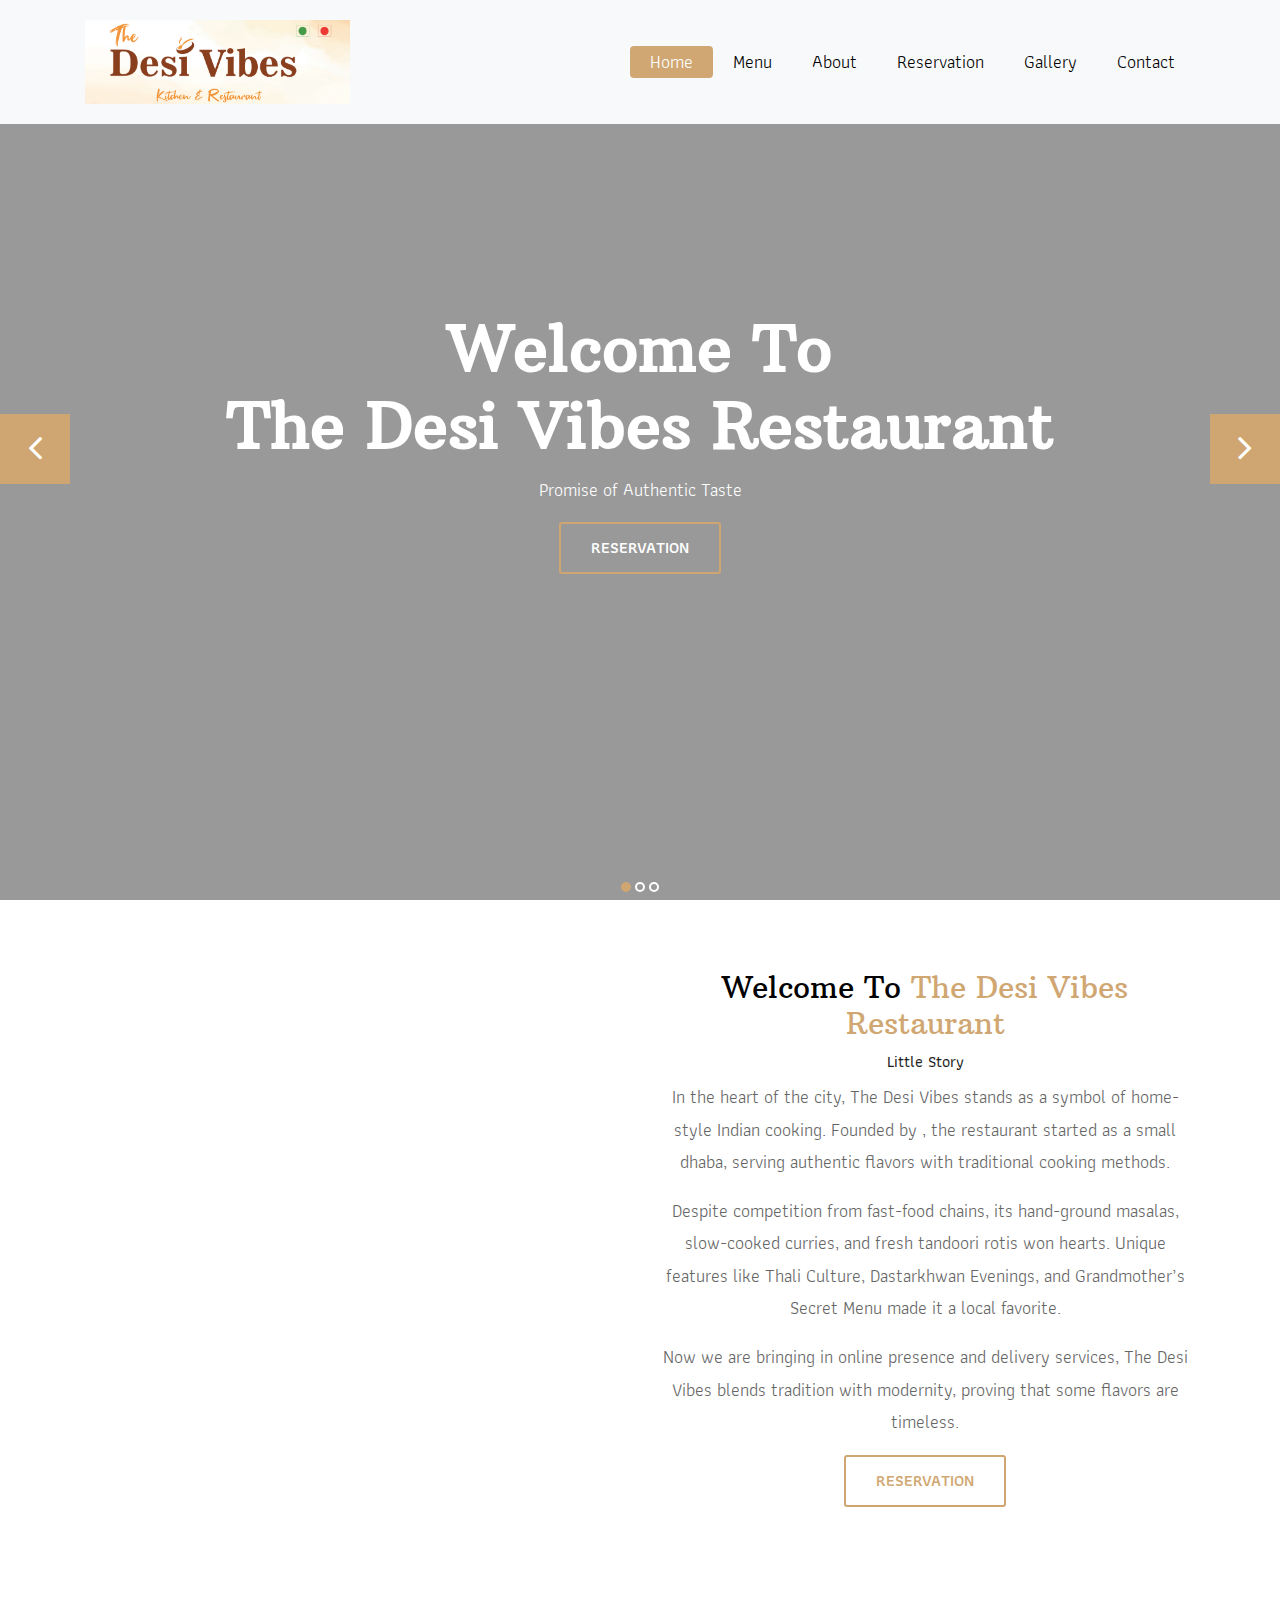
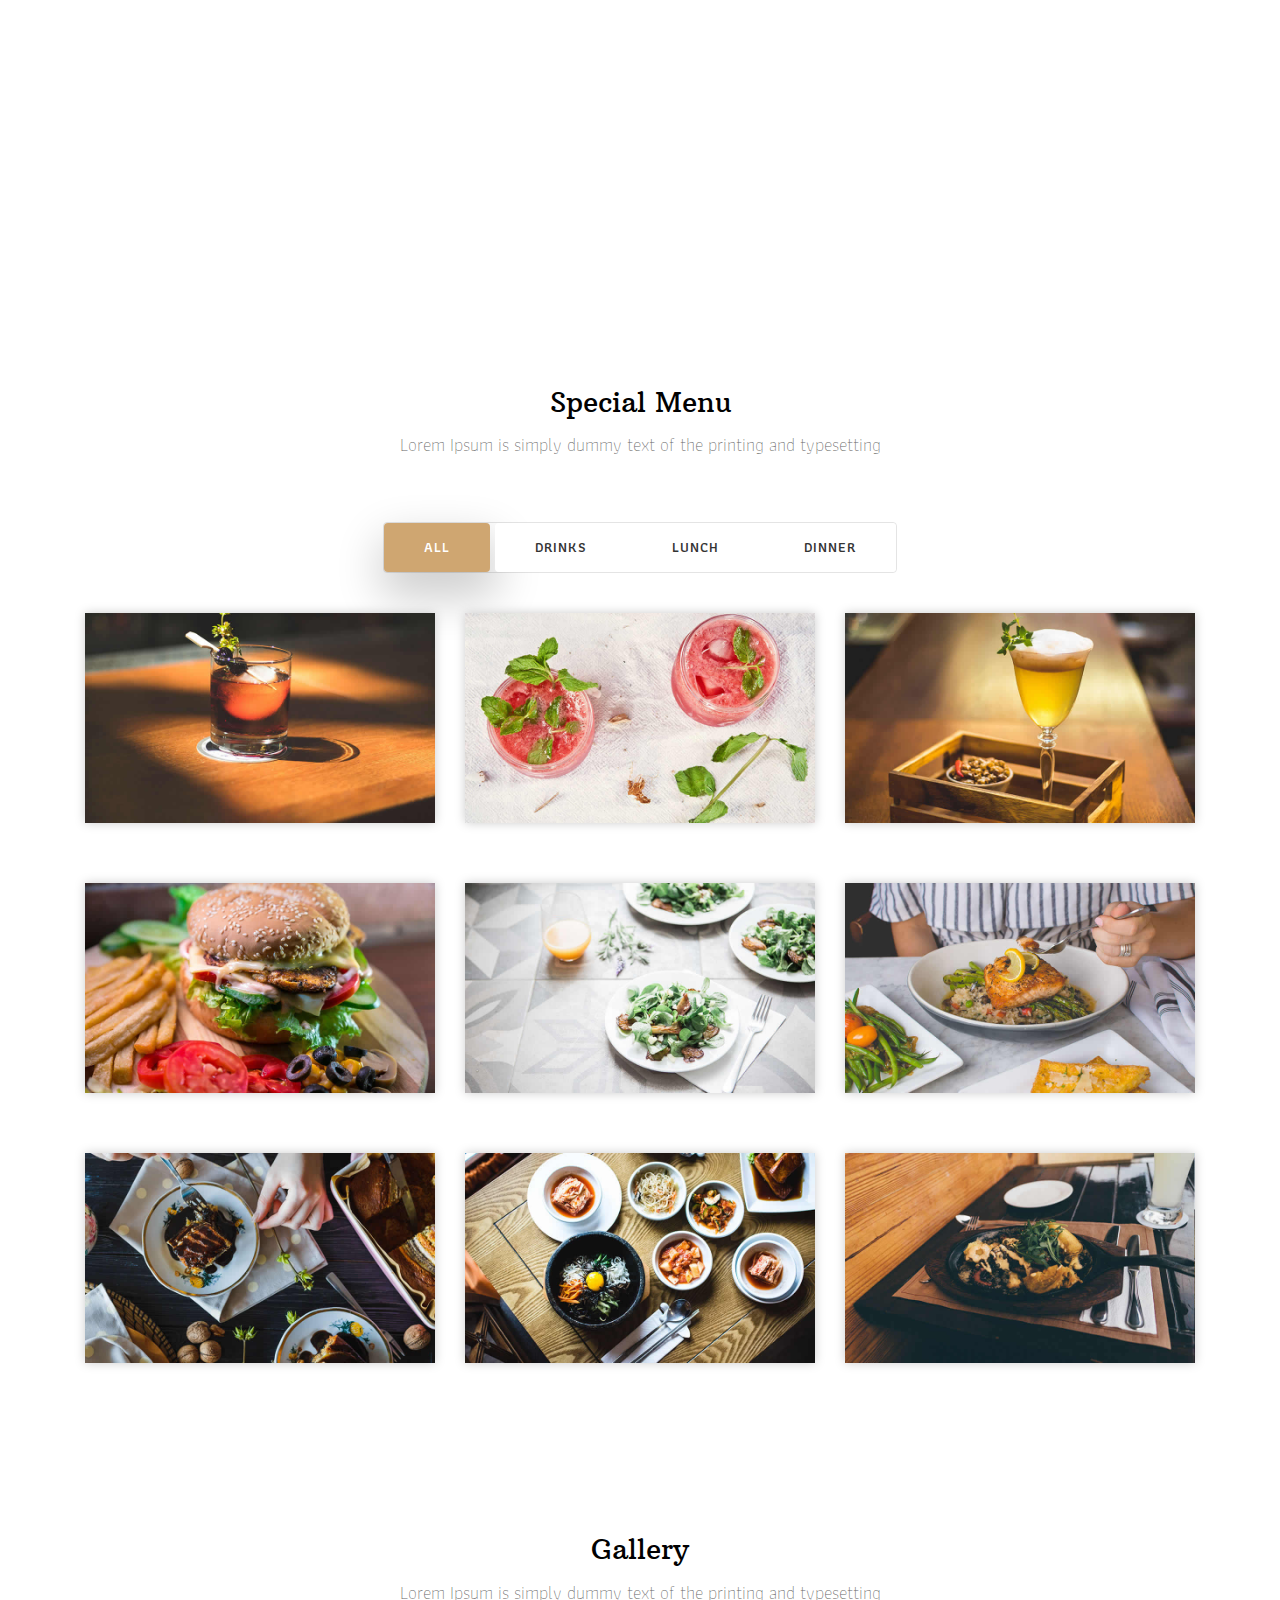
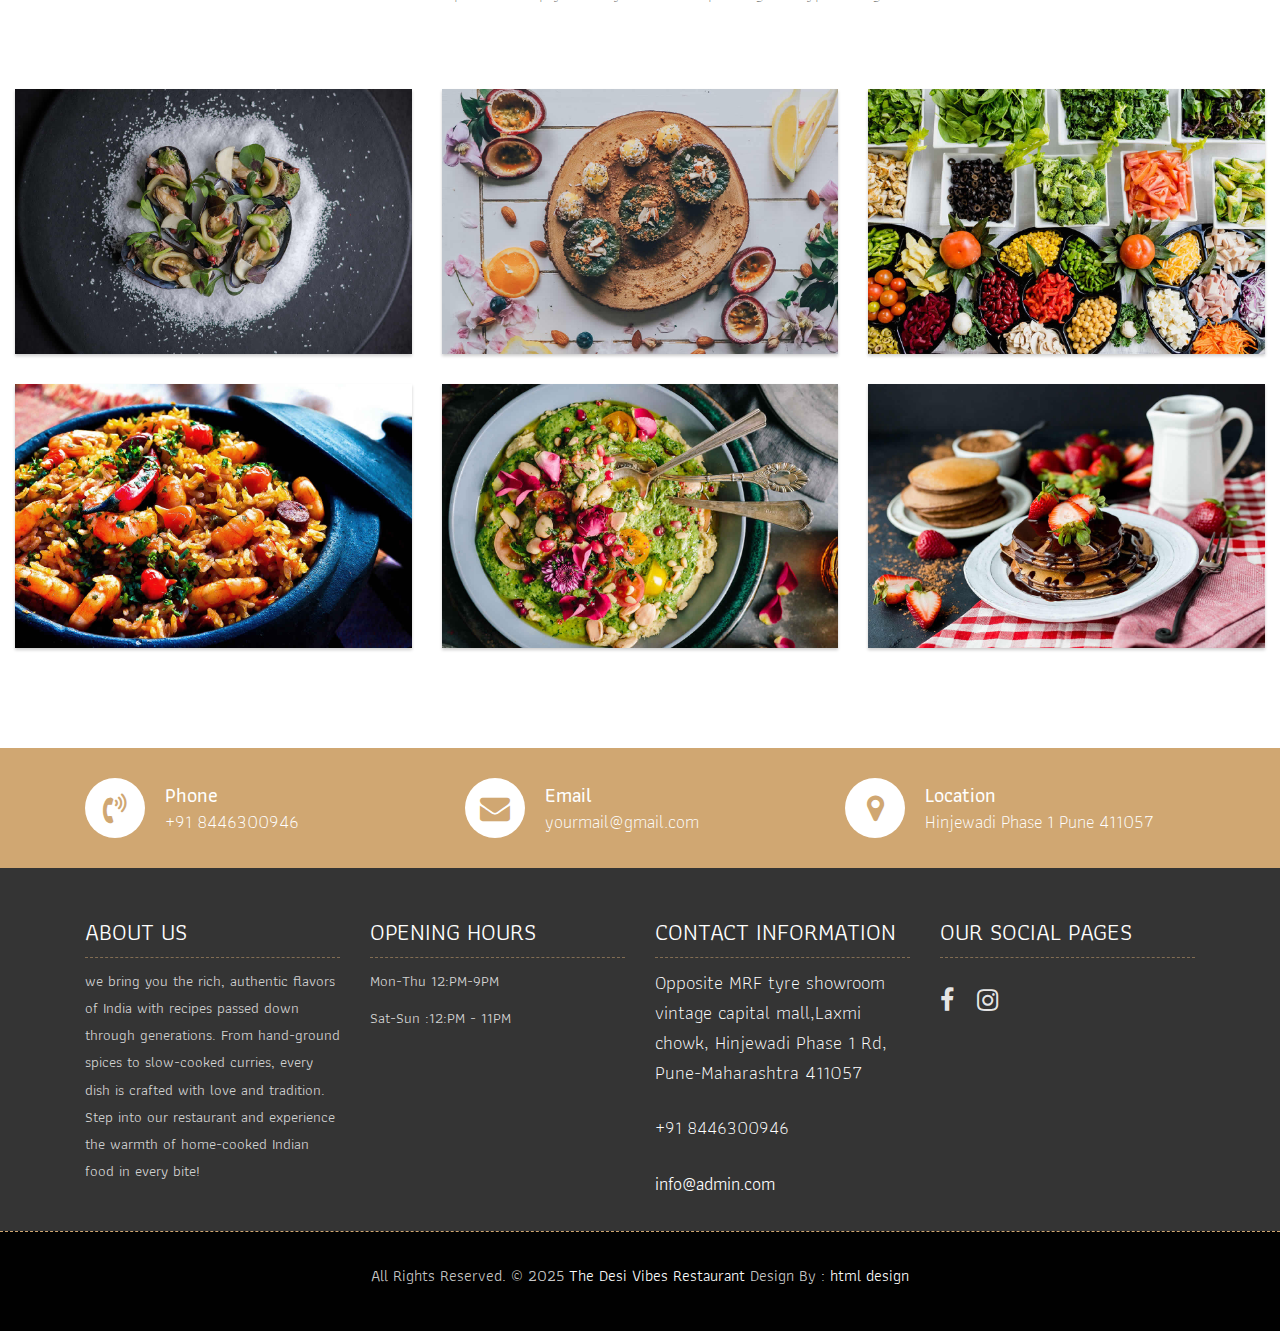
==== commit e02d4b91: "Updated" ====
--- a/index.html
+++ b/index.html
@@ -49,21 +49,8 @@
 						<li class="nav-item active"><a class="nav-link" href="index.html">Home</a></li>
 						<li class="nav-item"><a class="nav-link" href="menu.html">Menu</a></li>
 						<li class="nav-item"><a class="nav-link" href="about.html">About</a></li>
-						<li class="nav-item dropdown">
-							<a class="nav-link dropdown-toggle" href="#" id="dropdown-a" data-toggle="dropdown">Pages</a>
-							<div class="dropdown-menu" aria-labelledby="dropdown-a">
-								<a class="dropdown-item" href="reservation.html">Reservation</a>
-								<a class="dropdown-item" href="stuff.html">Stuff</a>
-								<a class="dropdown-item" href="gallery.html">Gallery</a>
-							</div>
-						</li>
-						<li class="nav-item dropdown">
-							<a class="nav-link dropdown-toggle" href="#" id="dropdown-a" data-toggle="dropdown">Blog</a>
-							<div class="dropdown-menu" aria-labelledby="dropdown-a">
-								<a class="dropdown-item" href="blog.html">blog</a>
-								<a class="dropdown-item" href="blog-details.html">blog Single</a>
-							</div>
-						</li>
+						<li class="nav-item"><a class="nav-link" href="reservation.html">Reservation</a></li>
+						<li class="nav-item"><a class="nav-link"href="gallery.html">Gallery</a></li>
 						<li class="nav-item"><a class="nav-link" href="contact.html">Contact</a></li>
 					</ul>
 				</div>
@@ -76,7 +63,7 @@
 	<div id="slides" class="cover-slides">
 		<ul class="slides-container">
 			<li class="text-center">
-				<img src="images/slider-01.jpg" alt="">
+				<img src="images/img/home1.png" alt="">
 				<div class="container">
 					<div class="row">
 						<div class="col-md-12">
@@ -88,7 +75,7 @@
 				</div>
 			</li>
 			<li class="text-center">
-				<img src="images/slider-02.jpg" alt="">
+				<img src="images/img/home2.png" alt="">
 				<div class="container">
 					<div class="row">
 						<div class="col-md-12">
@@ -100,7 +87,7 @@
 				</div>
 			</li>
 			<li class="text-center">
-				<img src="images/slider-03.jpg" alt="">
+				<img src="images/img/home1.png" alt="">
 				<div class="container">
 					<div class="row">
 						<div class="col-md-12">
@@ -124,14 +111,18 @@
 		<div class="container">
 			<div class="row">
 				<div class="col-lg-6 col-md-6 col-sm-12">
-					<img src="images/about-img.jpg" alt="" class="img-fluid">
+					<img src="images/img/storyimg.jpeg" style="height:65%" alt="" class="img-fluid">
 				</div>
 				<div class="col-lg-6 col-md-6 col-sm-12 text-center">
 					<div class="inner-column">
 						<h1>Welcome To <span>The Desi Vibes Restaurant</span></h1>
 						<h4>Little Story</h4>
-						<p>Lorem ipsum dolor sit amet, consectetur adipiscing elit. Pellentesque auctor suscipit feugiat. Ut at pellentesque ante, sed convallis arcu. Nullam facilisis, eros in eleifend luctus, odio ante sodales augue, eget lacinia lectus erat et sem. </p>
-						<p>Sed semper orci sit amet porta placerat. Etiam quis finibus eros. Sed aliquam metus lorem, a pellentesque tellus pretium a. Nulla placerat elit in justo vestibulum, et maximus sem pulvinar.</p>
+						<p>
+							In the heart of the city, The Desi Vibes stands as a symbol of home-style Indian cooking. Founded by , the restaurant started as a small dhaba, serving authentic flavors with traditional cooking methods.</p>
+
+							<p>Despite competition from fast-food chains, its hand-ground masalas, slow-cooked curries, and fresh tandoori rotis won hearts. Unique features like Thali Culture, Dastarkhwan Evenings, and Grandmother’s Secret Menu made it a local favorite.</p>
+							
+							<p>Now we are bringing in online presence and delivery services, The Desi Vibes blends tradition with modernity, proving that some flavors are timeless.</p>	
 						<a class="btn btn-lg btn-circle btn-outline-new-white" href="#">Reservation</a>
 					</div>
 				</div>
@@ -333,61 +324,6 @@
 	</div>
 	<!-- End Gallery -->
 	
-	<!-- Start Customer Reviews -->
-	<div class="customer-reviews-box">
-		<div class="container">
-			<div class="row">
-				<div class="col-lg-12">
-					<div class="heading-title text-center">
-						<h2>Customer Reviews</h2>
-						<p>Lorem Ipsum is simply dummy text of the printing and typesetting</p>
-					</div>
-				</div>
-			</div>
-			<div class="row">
-				<div class="col-md-8 mr-auto ml-auto text-center">
-					<div id="reviews" class="carousel slide" data-ride="carousel">
-						<div class="carousel-inner mt-4">
-							<div class="carousel-item text-center active">
-								<div class="img-box p-1 border rounded-circle m-auto">
-									<img class="d-block w-100 rounded-circle" src="images/profile-1.jpg" alt="">
-								</div>
-								<h5 class="mt-4 mb-0"><strong class="text-warning text-uppercase">Paul Mitchel</strong></h5>
-								<h6 class="text-dark m-0">Web Developer</h6>
-								<p class="m-0 pt-3">Lorem ipsum dolor sit amet, consectetur adipiscing elit. Nam eu sem tempor, varius quam at, luctus dui. Mauris magna metus, dapibus nec turpis vel, semper malesuada ante. Idac bibendum scelerisque non non purus. Suspendisse varius nibh non aliquet.</p>
-							</div>
-							<div class="carousel-item text-center">
-								<div class="img-box p-1 border rounded-circle m-auto">
-									<img class="d-block w-100 rounded-circle" src="images/profile-3.jpg" alt="">
-								</div>
-								<h5 class="mt-4 mb-0"><strong class="text-warning text-uppercase">Steve Fonsi</strong></h5>
-								<h6 class="text-dark m-0">Web Designer</h6>
-								<p class="m-0 pt-3">Lorem ipsum dolor sit amet, consectetur adipiscing elit. Nam eu sem tempor, varius quam at, luctus dui. Mauris magna metus, dapibus nec turpis vel, semper malesuada ante. Idac bibendum scelerisque non non purus. Suspendisse varius nibh non aliquet.</p>
-							</div>
-							<div class="carousel-item text-center">
-								<div class="img-box p-1 border rounded-circle m-auto">
-									<img class="d-block w-100 rounded-circle" src="images/profile-7.jpg" alt="">
-								</div>
-								<h5 class="mt-4 mb-0"><strong class="text-warning text-uppercase">Daniel vebar</strong></h5>
-								<h6 class="text-dark m-0">Seo Analyst</h6>
-								<p class="m-0 pt-3">Lorem ipsum dolor sit amet, consectetur adipiscing elit. Nam eu sem tempor, varius quam at, luctus dui. Mauris magna metus, dapibus nec turpis vel, semper malesuada ante. Idac bibendum scelerisque non non purus. Suspendisse varius nibh non aliquet.</p>
-							</div>
-						</div>
-						<a class="carousel-control-prev" href="#reviews" role="button" data-slide="prev">
-							<i class="fa fa-angle-left" aria-hidden="true"></i>
-							<span class="sr-only">Previous</span>
-						</a>
-						<a class="carousel-control-next" href="#reviews" role="button" data-slide="next">
-							<i class="fa fa-angle-right" aria-hidden="true"></i>
-							<span class="sr-only">Next</span>
-						</a>
-                    </div>
-				</div>
-			</div>
-		</div>
-	</div>
-	<!-- End Customer Reviews -->
-	
 	<!-- Start Contact info -->
 	<div class="contact-imfo-box">
 		<div class="container">
@@ -397,7 +333,7 @@
 					<div class="overflow-hidden">
 						<h4>Phone</h4>
 						<p class="lead">
-							+01 123-456-4590
+							+91 8446300946
 						</p>
 					</div>
 				</div>
@@ -415,7 +351,7 @@
 					<div class="overflow-hidden">
 						<h4>Location</h4>
 						<p class="lead">
-							800, Lorem Street, US
+							Hinjewadi Phase 1 Pune 411057
 						</p>
 					</div>
 				</div>
@@ -430,36 +366,24 @@
 			<div class="row">
 				<div class="col-lg-3 col-md-6">
 					<h3>About Us</h3>
-					<p>Integer cursus scelerisque ipsum id efficitur. Donec a dui fringilla, gravida lorem ac, semper magna. Aenean rhoncus ac lectus a interdum. Vivamus semper posuere dui, at ornare turpis ultrices sit amet. Nulla cursus lorem ut nisi porta, ac eleifend arcu ultrices.</p>
+					<p>we bring you the rich, authentic flavors of India with recipes passed down through generations. From hand-ground spices to slow-cooked curries, every dish is crafted with love and tradition. Step into our restaurant and experience the warmth of home-cooked Indian food in every bite!</p>
 				</div>
 				<div class="col-lg-3 col-md-6">
 					<h3>Opening hours</h3>
-					<p><span class="text-color">Monday: </span>Closed</p>
-					<p><span class="text-color">Tue-Wed :</span> 9:Am - 10PM</p>
-					<p><span class="text-color">Thu-Fri :</span> 9:Am - 10PM</p>
-					<p><span class="text-color">Sat-Sun :</span> 5:PM - 10PM</p>
+					<p><span class="text-color">Mon-Thu </span>12:PM-9PM</p>
+					<p><span class="text-color">Sat-Sun :</span>12:PM - 11PM</p>
 				</div>
 				<div class="col-lg-3 col-md-6">
 					<h3>Contact information</h3>
-					<p class="lead">Ipsum Street, Lorem Tower, MO, Columbia, 508000</p>
-					<p class="lead"><a href="#">+01 2000 800 9999</a></p>
+					<p class="lead">Opposite MRF tyre showroom vintage capital mall,Laxmi chowk, Hinjewadi Phase 1 Rd, Pune-Maharashtra 411057</p>
+					<p class="lead"><a href="#">+91 8446300946</a></p>
 					<p><a href="#"> info@admin.com</a></p>
 				</div>
 				<div class="col-lg-3 col-md-6">
-					<h3>Subscribe</h3>
-					<div class="subscribe_form">
-						<form class="subscribe_form">
-							<input name="EMAIL" id="subs-email" class="form_input" placeholder="Email Address..." type="email">
-							<button type="submit" class="submit">SUBSCRIBE</button>
-							<div class="clearfix"></div>
-						</form>
-					</div>
+					<h3>Our Social Pages</h3>
 					<ul class="list-inline f-social">
-						<li class="list-inline-item"><a href="#"><i class="fa fa-facebook" aria-hidden="true"></i></a></li>
-						<li class="list-inline-item"><a href="#"><i class="fa fa-twitter" aria-hidden="true"></i></a></li>
-						<li class="list-inline-item"><a href="#"><i class="fa fa-linkedin" aria-hidden="true"></i></a></li>
-						<li class="list-inline-item"><a href="#"><i class="fa fa-google-plus" aria-hidden="true"></i></a></li>
-						<li class="list-inline-item"><a href="#"><i class="fa fa-instagram" aria-hidden="true"></i></a></li>
+						<li class="list-inline-item"><a href="https://www.facebook.com/share/1N328UyN5q/"><i class="fa fa-facebook" aria-hidden="true"></i></a></li>
+						<li class="list-inline-item"><a href="https://www.instagram.com/thedesivibes7?utm_source=qr&igsh=eDd5am5zYzgwdG00"><i class="fa fa-instagram" aria-hidden="true"></i></a></li>
 					</ul>
 				</div>
 			</div>
--- a/css/style.css
+++ b/css/style.css
@@ -160,6 +160,7 @@
 .top-navbar{
 	position: relative;
 	z-index: 10;
+    background: #fdedd5;
 }
 
 .top-navbar .navbar{
@@ -609,7 +610,7 @@
 	padding-bottom: 0px;
 }
 .bg-f{
-	background-image: url("../images/footer-bg.jpg");
+	background-image: url("../images/img/Footer.png");
 	background-attachment: scroll;
 	background-clip: initial;
 	background-color: rgba(0, 0, 0, 0);
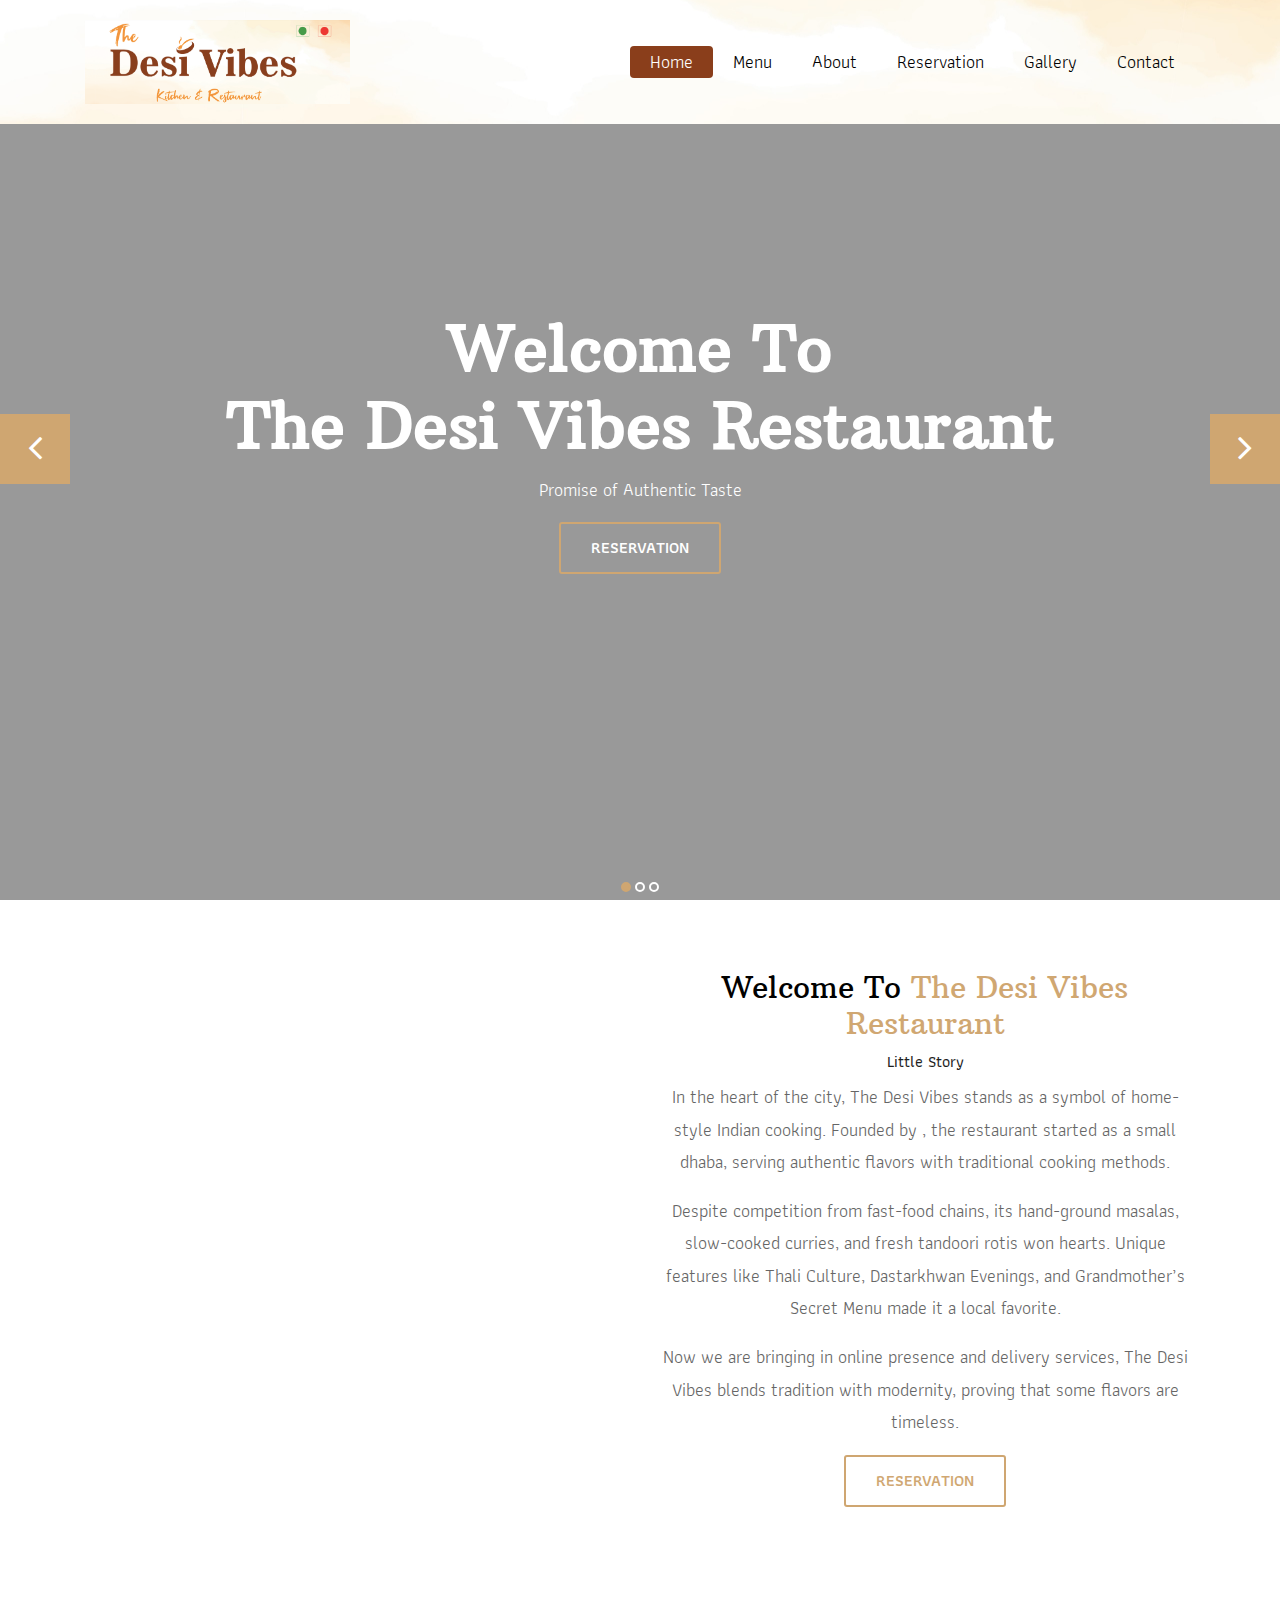
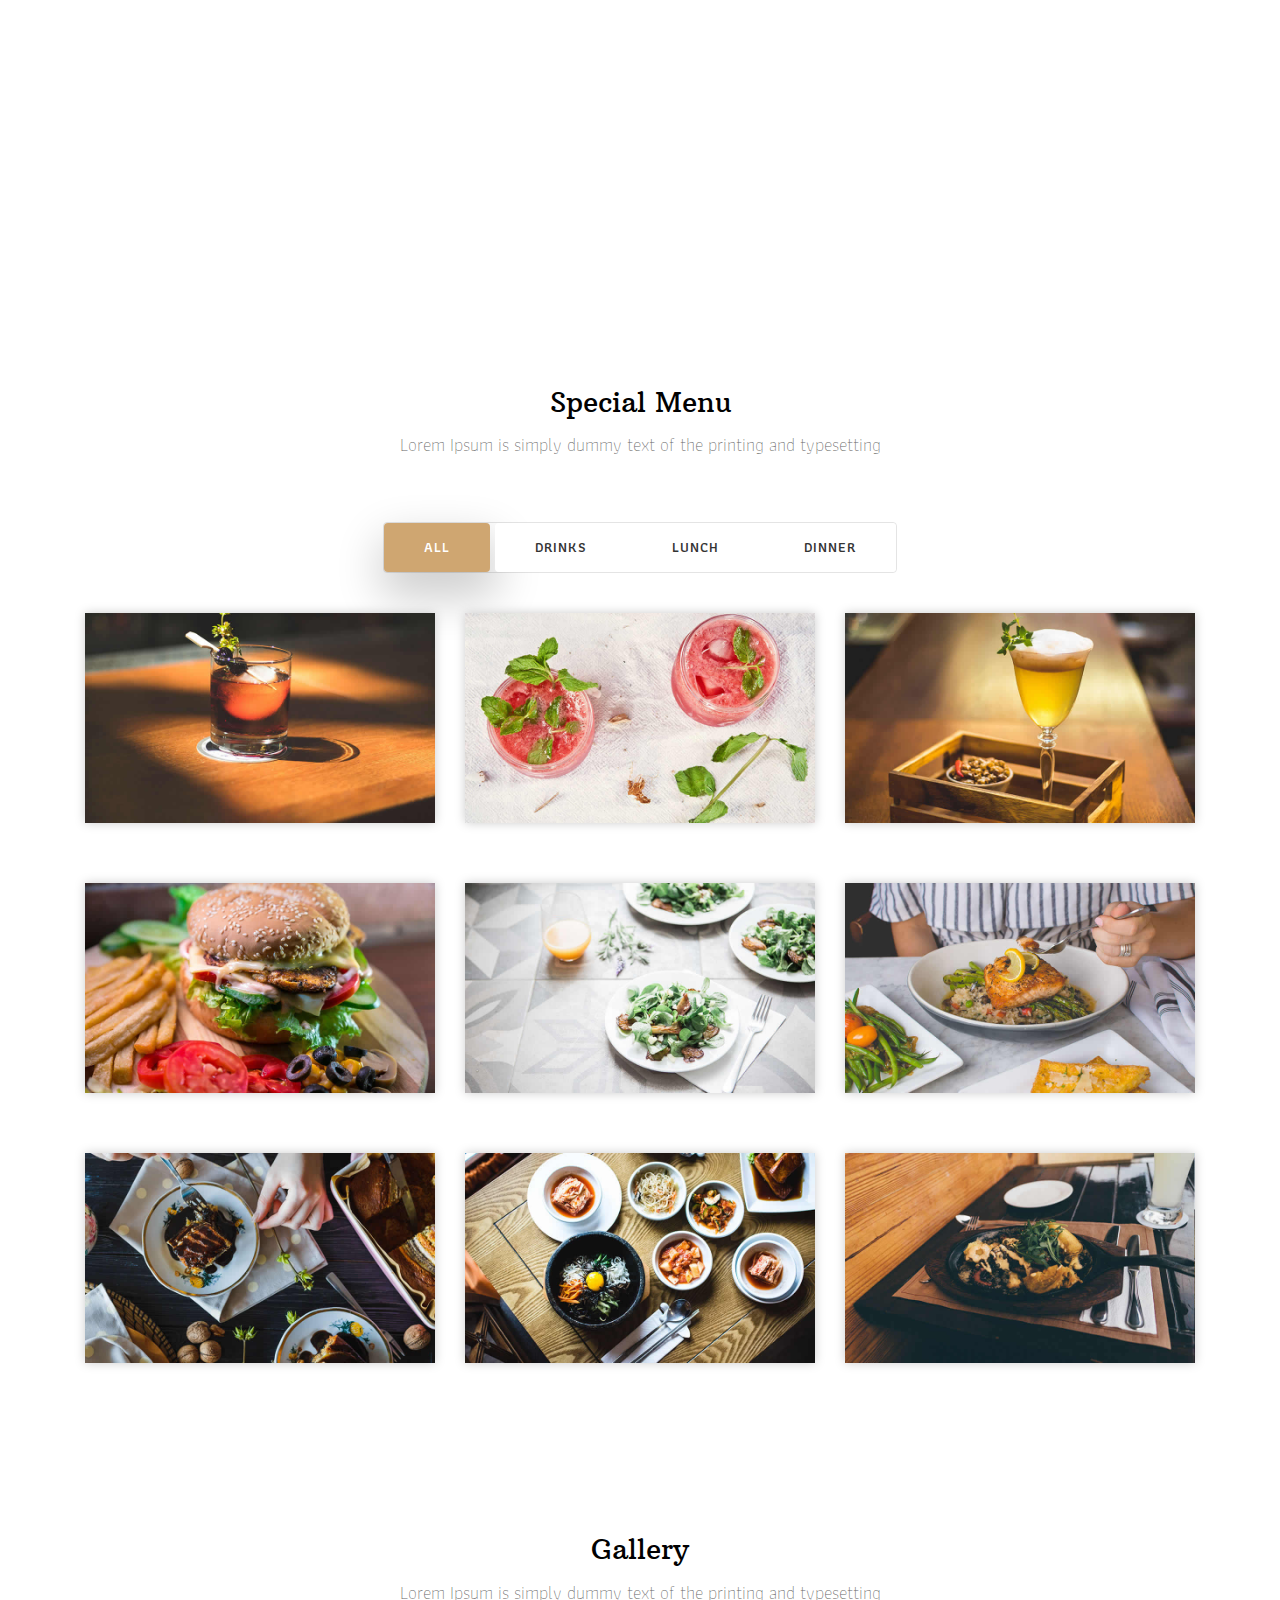
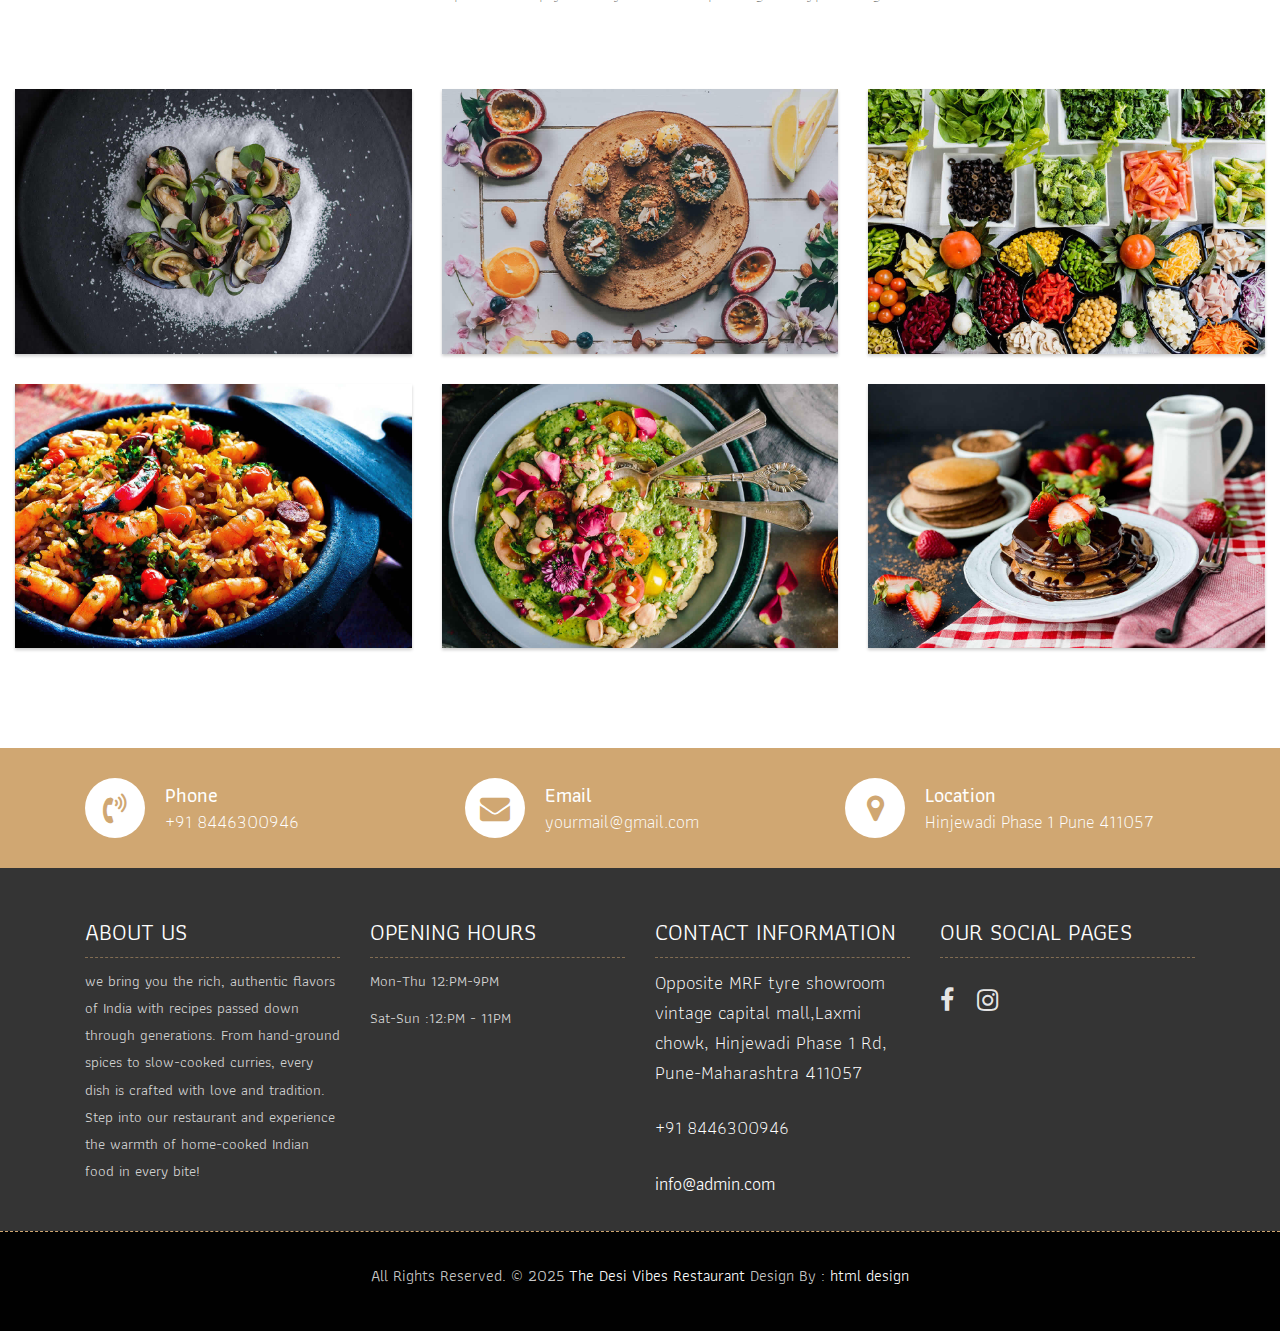
==== commit 907b1f9a: "nav updated" ====
--- a/index.html
+++ b/index.html
@@ -35,11 +35,11 @@
 
 <body>
 	<!-- Start header -->
-	<header class="top-navbar">
-		<nav class="navbar navbar-expand-lg navbar-light bg-light">
-			<div class="container">
+	<header class="top-navbar" >
+		<nav class="navbar navbar-expand-lg navbar-light bg-light" style="background-image: url('images/navbg.png'); background-size: cover; background-position: center; background-repeat: no-repeat;">
+			<div class="container" >
 				<a class="navbar-brand" href="index.html">
-					<img src="images/logonew.png" alt="" style="height:4%; width: 50%;"/>
+					<img src="images/logonew.png" alt="" style="height:1%; width: 50%;"/>
 				</a>
 				<button class="navbar-toggler" type="button" data-toggle="collapse" data-target="#navbars-rs-food" aria-controls="navbars-rs-food" aria-expanded="false" aria-label="Toggle navigation">
 				  <span class="navbar-toggler-icon"></span>
--- a/css/style.css
+++ b/css/style.css
@@ -160,7 +160,8 @@
 .top-navbar{
 	position: relative;
 	z-index: 10;
-    background: #fdedd5;
+   /* background: #fdedd5;*/
+   background: url(../images/navbar.jpeg) no-repeat center;
 }
 
 .top-navbar .navbar{
@@ -171,6 +172,8 @@
 	-webkit-transform: translate3d(0, 0, 0);
 	transform: translate3d(0, 0, 0);
 	z-index: 100;
+   /* background: #fdedd5;*/
+    background: transparent;
 }
 
 .top-navbar .navbar-light .navbar-nav .nav-link{
@@ -181,11 +184,11 @@
 }
 
 .top-navbar .navbar-light .navbar-nav .nav-item .nav-link:hover{
-	background: #d0a772;
+	background: #8a3e1b;
 	color: #ffffff;
 }
 .top-navbar .navbar-light .navbar-nav .nav-item.active .nav-link{
-	background: #d0a772;
+	background: #8a3e1b;
 	color: #ffffff;
 	border-radius: 4px;
 }
@@ -202,6 +205,8 @@
 .navbar-light .navbar-toggler:hover{
 	background: #cfa671;
 }
+
+
 
 /*------------------------------------------------------------------
     Slider
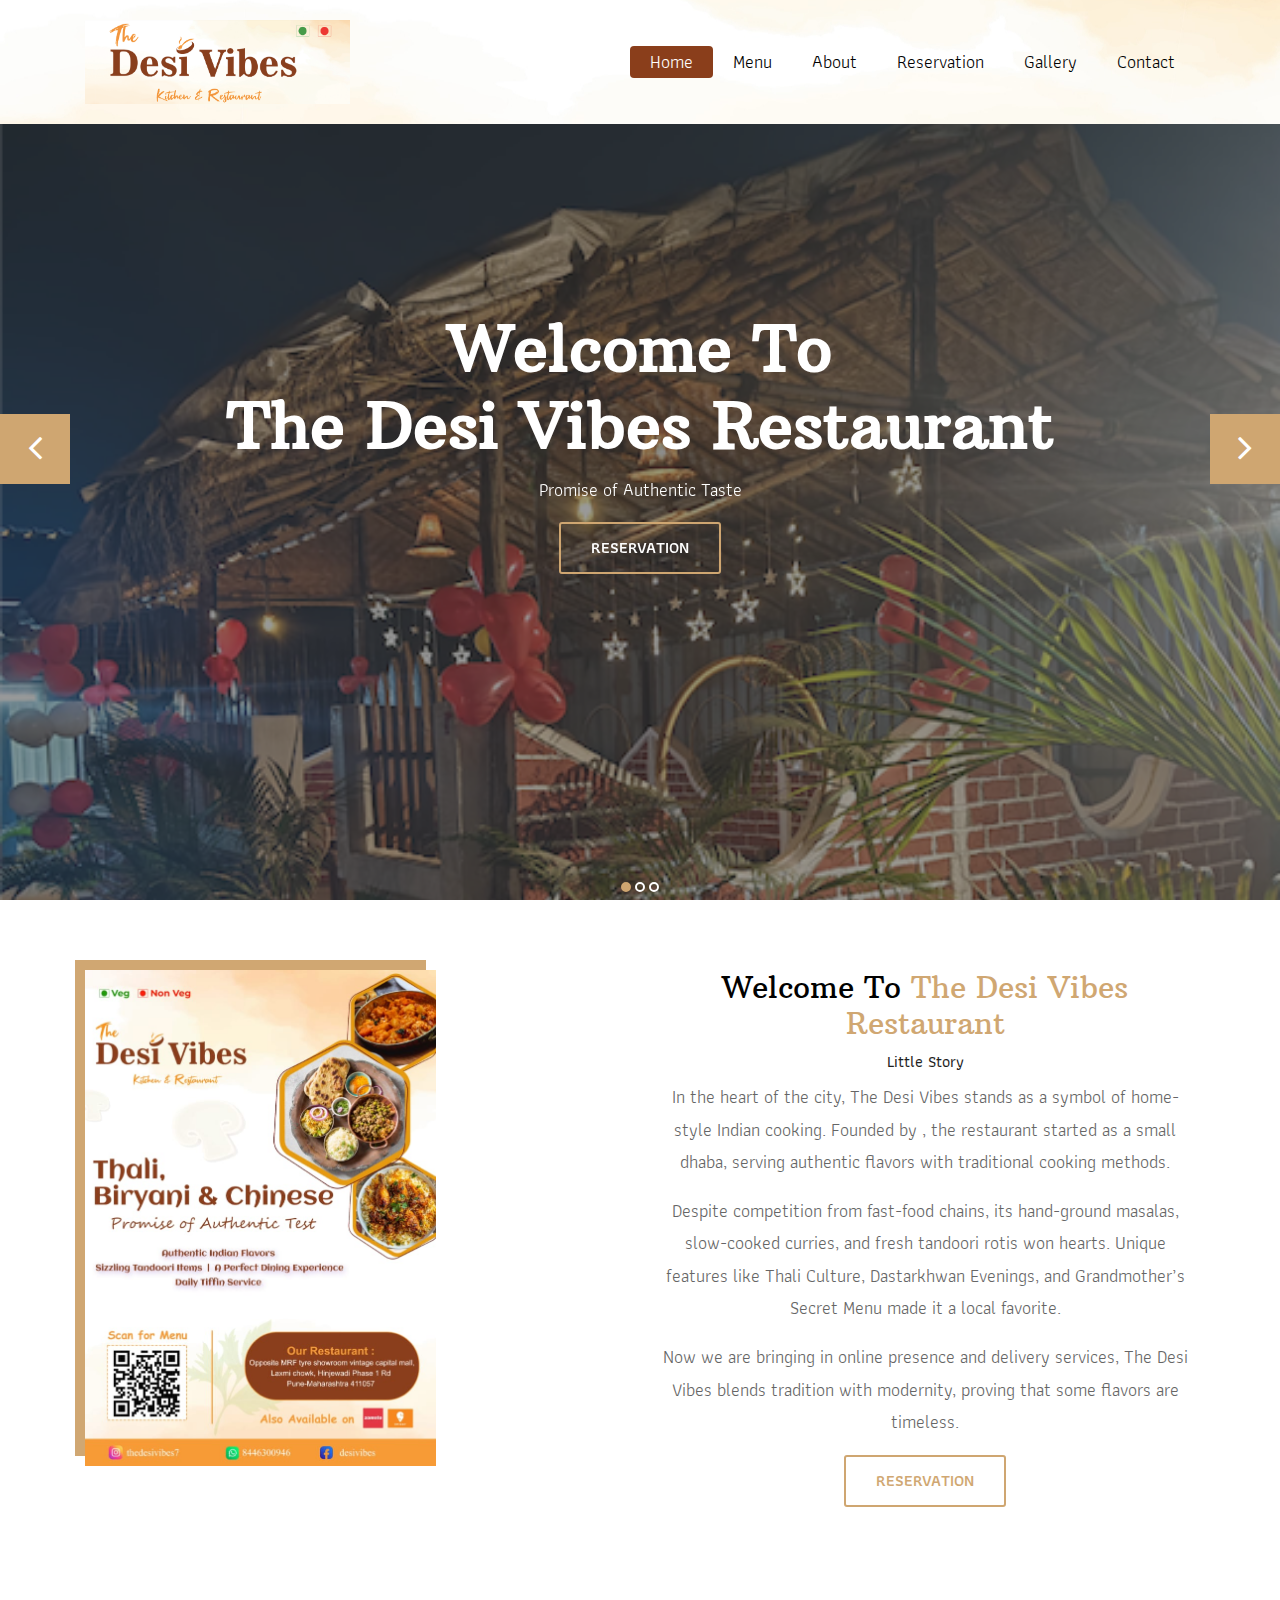
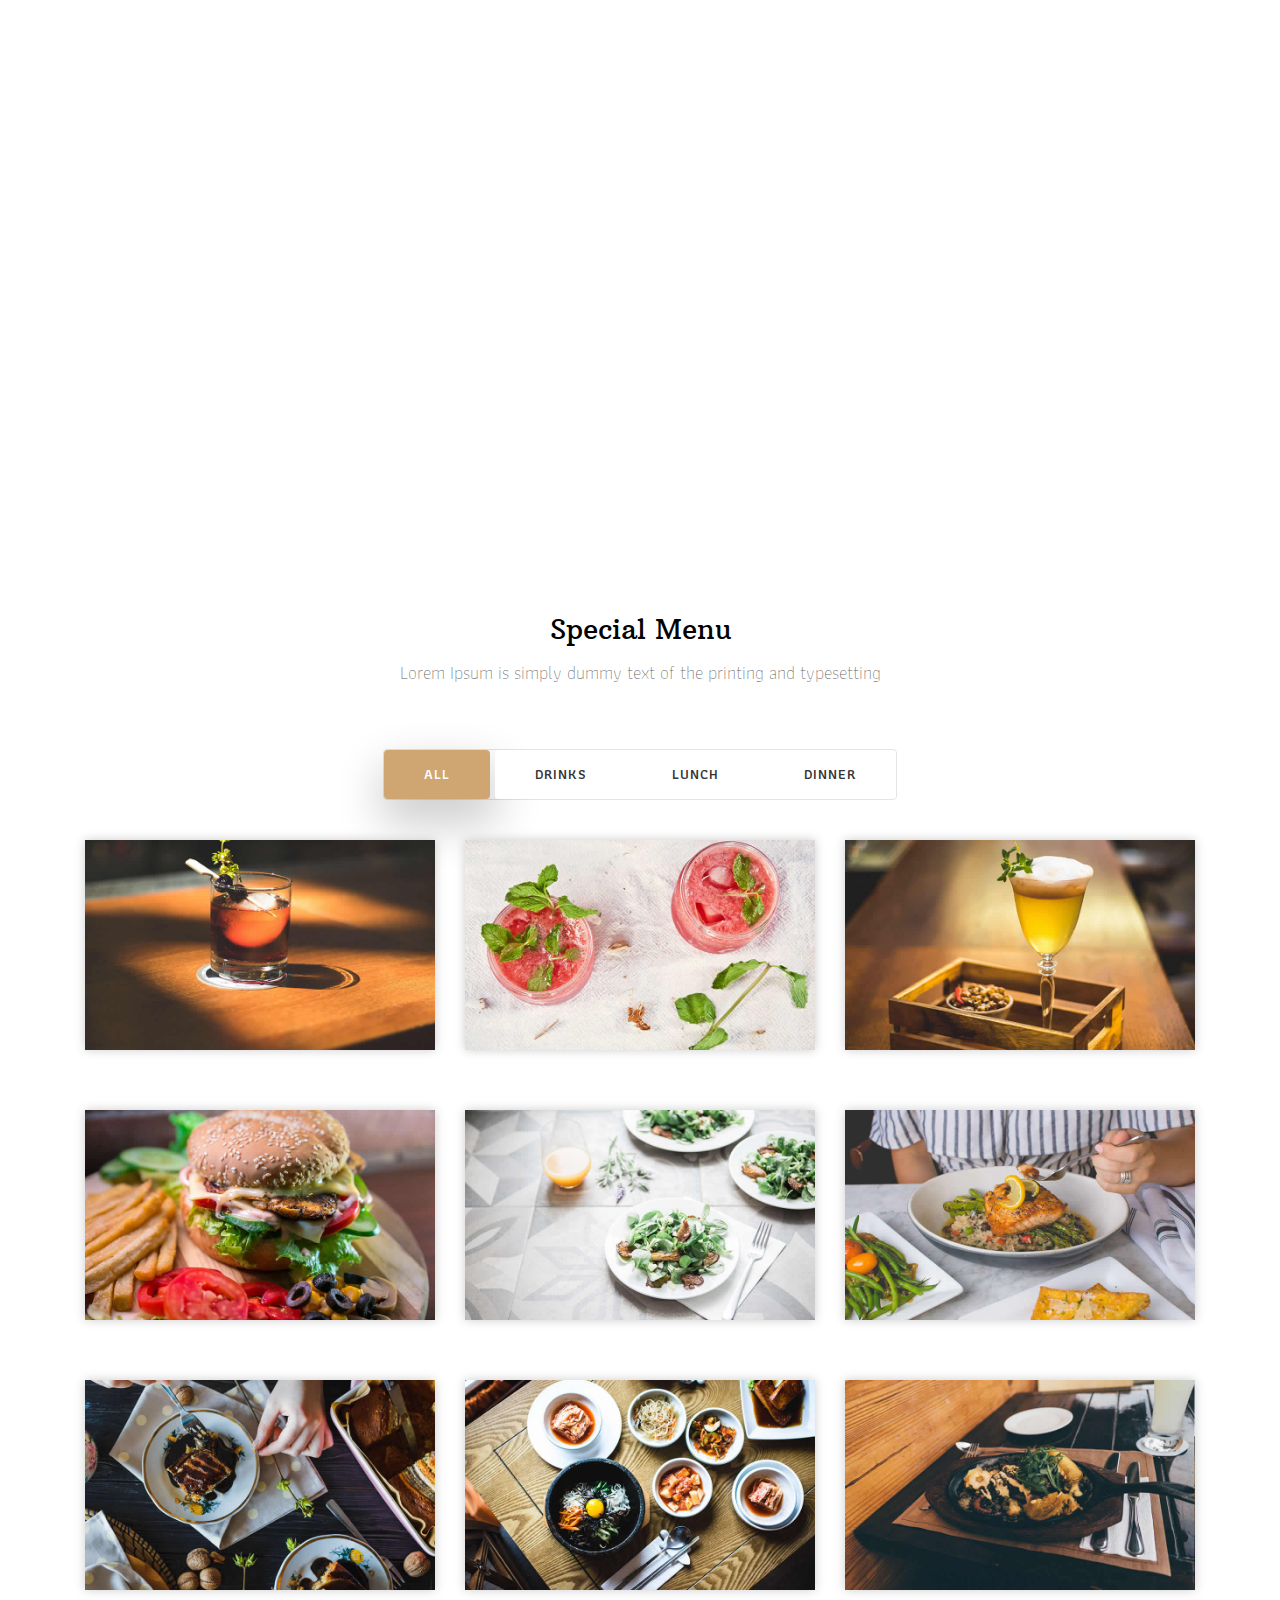
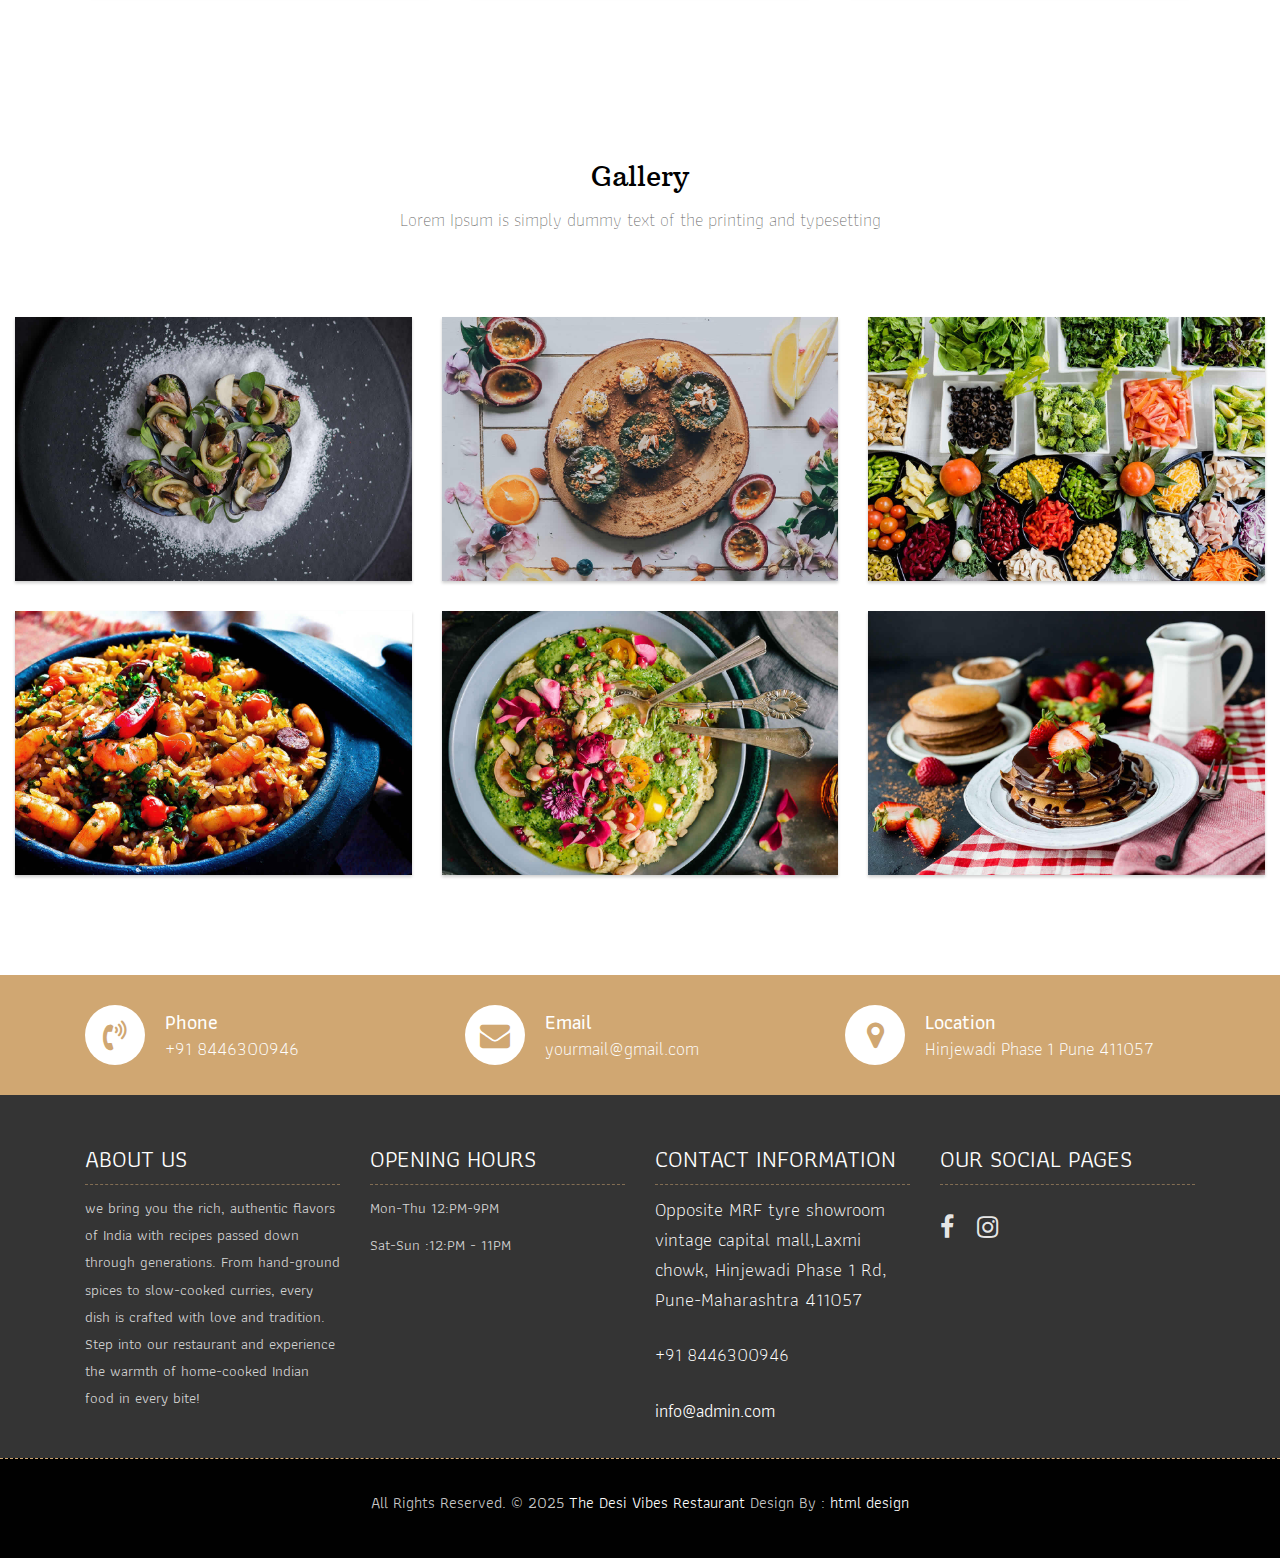
==== commit 25f8469e: "changes" ====
--- a/index.html
+++ b/index.html
@@ -63,7 +63,7 @@
 	<div id="slides" class="cover-slides">
 		<ul class="slides-container">
 			<li class="text-center">
-				<img src="images/img/home1.png" alt="">
+				<img src="images/home1.png" alt="">
 				<div class="container">
 					<div class="row">
 						<div class="col-md-12">
@@ -75,7 +75,7 @@
 				</div>
 			</li>
 			<li class="text-center">
-				<img src="images/img/home2.png" alt="">
+				<img src="images/home2.png" alt="">
 				<div class="container">
 					<div class="row">
 						<div class="col-md-12">
@@ -87,7 +87,7 @@
 				</div>
 			</li>
 			<li class="text-center">
-				<img src="images/img/home1.png" alt="">
+				<img src="images/home1.png" alt="">
 				<div class="container">
 					<div class="row">
 						<div class="col-md-12">
@@ -111,7 +111,7 @@
 		<div class="container">
 			<div class="row">
 				<div class="col-lg-6 col-md-6 col-sm-12">
-					<img src="images/img/storyimg.jpeg" style="height:65%" alt="" class="img-fluid">
+					<img src="images/storyimg.jpeg" style="height:65%" alt="" class="img-fluid">
 				</div>
 				<div class="col-lg-6 col-md-6 col-sm-12 text-center">
 					<div class="inner-column">
